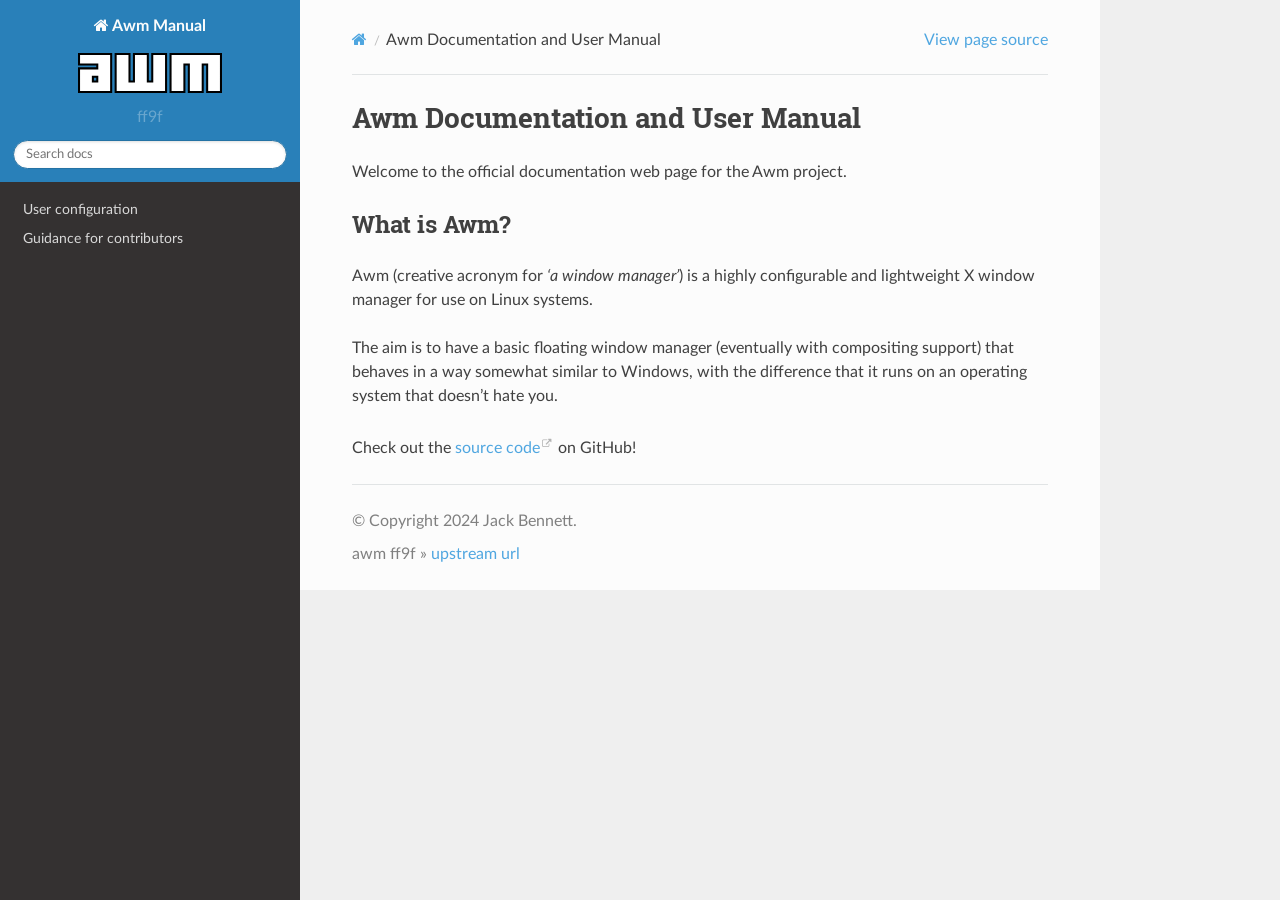
==== index.html @ d6546071 "Deploying to gh-pages from @ kosude/awm@ff9f8fd48416553d5ae9e4005c909705b8f714c6 🚀" ====
<!DOCTYPE html>
<html class="writer-html5" lang="en" data-content_root="./">
<head>
  <meta charset="utf-8" /><meta name="viewport" content="width=device-width, initial-scale=1" />

  <meta name="viewport" content="width=device-width, initial-scale=1.0" />
    <title>Awm Documentation and User Manual - Awm Manual</title>
      <link rel="stylesheet" type="text/css" href="_static/pygments.css?v=80d5e7a1" />
      <link rel="stylesheet" type="text/css" href="_static/css/theme.css?v=19f00094" />
      <link rel="stylesheet" type="text/css" href="_static/css/link-colour.css?v=dbe95e27" />
      <link rel="stylesheet" type="text/css" href="_static/css/sidebar.css?v=df759d53" />

  
  <!--[if lt IE 9]>
    <script src="_static/js/html5shiv.min.js"></script>
  <![endif]-->
  
        <script src="_static/jquery.js?v=5d32c60e"></script>
        <script src="_static/_sphinx_javascript_frameworks_compat.js?v=2cd50e6c"></script>
        <script src="_static/documentation_options.js?v=01e307ff"></script>
        <script src="_static/doctools.js?v=888ff710"></script>
        <script src="_static/sphinx_highlight.js?v=dc90522c"></script>
    <script src="_static/js/theme.js"></script>
    <link rel="index" title="Index" href="genindex.html" />
    <link rel="search" title="Search" href="search.html" />
    <link rel="next" title="User configuration" href="content/configuration.html" /> 
</head>

<body class="wy-body-for-nav"> 
  <div class="wy-grid-for-nav">
    <nav data-toggle="wy-nav-shift" class="wy-nav-side">
      <div class="wy-side-scroll">
        <div class="wy-side-nav-search" >

          
          
          <a href="#" class="icon icon-home">
            Awm Manual
              <img src="_static/logo.svg" class="logo" alt="Logo"/>
          </a>
              <div class="version">
                ff9f
              </div>
<div role="search">
  <form id="rtd-search-form" class="wy-form" action="search.html" method="get">
    <input type="text" name="q" placeholder="Search docs" aria-label="Search docs" />
    <input type="hidden" name="check_keywords" value="yes" />
    <input type="hidden" name="area" value="default" />
  </form>
</div>
        </div><div class="wy-menu wy-menu-vertical" data-spy="affix" role="navigation" aria-label="Navigation menu">
              <ul>
<li class="toctree-l1"><a class="reference internal" href="content/configuration.html">User configuration</a></li>
<li class="toctree-l1"><a class="reference internal" href="content/contributors.html">Guidance for contributors</a></li>
</ul>

        </div>
      </div>
    </nav>

    <section data-toggle="wy-nav-shift" class="wy-nav-content-wrap"><nav class="wy-nav-top" aria-label="Mobile navigation menu" >
          <i data-toggle="wy-nav-top" class="fa fa-bars"></i>
          <a href="#">Awm Manual</a>
      </nav>

      <div class="wy-nav-content">
        <div class="rst-content style-external-links">
          <div role="navigation" aria-label="Page navigation">
  <ul class="wy-breadcrumbs">
      <li><a href="#" class="icon icon-home" aria-label="Home"></a></li>
      <li class="breadcrumb-item active">Awm Documentation and User Manual</li>
      <li class="wy-breadcrumbs-aside">
            <a href="_sources/index.rst.txt" rel="nofollow"> View page source</a>
      </li>
  </ul>
  <hr/>
</div>
          <div role="main" class="document" itemscope="itemscope" itemtype="http://schema.org/Article">
           <div itemprop="articleBody">
             
  <section id="awm-documentation-and-user-manual">
<h1>Awm Documentation and User Manual<a class="headerlink" href="#awm-documentation-and-user-manual" title="Link to this heading"></a></h1>
<div class="toctree-wrapper compound">
</div>
<p>Welcome to the official documentation web page for the Awm project.</p>
<section id="what-is-awm">
<h2>What is Awm?<a class="headerlink" href="#what-is-awm" title="Link to this heading"></a></h2>
<p>Awm (creative acronym for <em>‘a window manager’</em>) is a highly configurable and lightweight X window manager for use on Linux systems.</p>
<p>The aim is to have a basic floating window manager (eventually with compositing support) that behaves in a way somewhat similar to Windows, with the
difference that it runs on an operating system that doesn’t hate you.</p>
<p>Check out the <a class="reference external" href="https://github.com/kosude/awm">source code</a> on GitHub!</p>
</section>
</section>


           </div>
          </div>
          <footer>

  <hr/>

  <div role="contentinfo">
    <p>&#169; Copyright 2024 Jack Bennett.</p>
  </div>

  
    awm ff9f » <a href="https://github.com/kosude/awm">upstream url</a>

</footer>
        </div>
      </div>
    </section>
  </div>
  <script>
      jQuery(function () {
          SphinxRtdTheme.Navigation.enable(true);
      });
  </script> 

</body>
</html>
---- _static/pygments.css ----
pre { line-height: 125%; }
td.linenos .normal { color: inherit; background-color: transparent; padding-left: 5px; padding-right: 5px; }
span.linenos { color: inherit; background-color: transparent; padding-left: 5px; padding-right: 5px; }
td.linenos .special { color: #000000; background-color: #ffffc0; padding-left: 5px; padding-right: 5px; }
span.linenos.special { color: #000000; background-color: #ffffc0; padding-left: 5px; padding-right: 5px; }
.highlight .hll { background-color: #ffffcc }
.highlight { background: #f8f8f8; }
.highlight .c { color: #3D7B7B; font-style: italic } /* Comment */
.highlight .err { border: 1px solid #FF0000 } /* Error */
.highlight .k { color: #008000; font-weight: bold } /* Keyword */
.highlight .o { color: #666666 } /* Operator */
.highlight .ch { color: #3D7B7B; font-style: italic } /* Comment.Hashbang */
.highlight .cm { color: #3D7B7B; font-style: italic } /* Comment.Multiline */
.highlight .cp { color: #9C6500 } /* Comment.Preproc */
.highlight .cpf { color: #3D7B7B; font-style: italic } /* Comment.PreprocFile */
.highlight .c1 { color: #3D7B7B; font-style: italic } /* Comment.Single */
.highlight .cs { color: #3D7B7B; font-style: italic } /* Comment.Special */
.highlight .gd { color: #A00000 } /* Generic.Deleted */
.highlight .ge { font-style: italic } /* Generic.Emph */
.highlight .ges { font-weight: bold; font-style: italic } /* Generic.EmphStrong */
.highlight .gr { color: #E40000 } /* Generic.Error */
.highlight .gh { color: #000080; font-weight: bold } /* Generic.Heading */
.highlight .gi { color: #008400 } /* Generic.Inserted */
.highlight .go { color: #717171 } /* Generic.Output */
.highlight .gp { color: #000080; font-weight: bold } /* Generic.Prompt */
.highlight .gs { font-weight: bold } /* Generic.Strong */
.highlight .gu { color: #800080; font-weight: bold } /* Generic.Subheading */
.highlight .gt { color: #0044DD } /* Generic.Traceback */
.highlight .kc { color: #008000; font-weight: bold } /* Keyword.Constant */
.highlight .kd { color: #008000; font-weight: bold } /* Keyword.Declaration */
.highlight .kn { color: #008000; font-weight: bold } /* Keyword.Namespace */
.highlight .kp { color: #008000 } /* Keyword.Pseudo */
.highlight .kr { color: #008000; font-weight: bold } /* Keyword.Reserved */
.highlight .kt { color: #B00040 } /* Keyword.Type */
.highlight .m { color: #666666 } /* Literal.Number */
.highlight .s { color: #BA2121 } /* Literal.String */
.highlight .na { color: #687822 } /* Name.Attribute */
.highlight .nb { color: #008000 } /* Name.Builtin */
.highlight .nc { color: #0000FF; font-weight: bold } /* Name.Class */
.highlight .no { color: #880000 } /* Name.Constant */
.highlight .nd { color: #AA22FF } /* Name.Decorator */
.highlight .ni { color: #717171; font-weight: bold } /* Name.Entity */
.highlight .ne { color: #CB3F38; font-weight: bold } /* Name.Exception */
.highlight .nf { color: #0000FF } /* Name.Function */
.highlight .nl { color: #767600 } /* Name.Label */
.highlight .nn { color: #0000FF; font-weight: bold } /* Name.Namespace */
.highlight .nt { color: #008000; font-weight: bold } /* Name.Tag */
.highlight .nv { color: #19177C } /* Name.Variable */
.highlight .ow { color: #AA22FF; font-weight: bold } /* Operator.Word */
.highlight .w { color: #bbbbbb } /* Text.Whitespace */
.highlight .mb { color: #666666 } /* Literal.Number.Bin */
.highlight .mf { color: #666666 } /* Literal.Number.Float */
.highlight .mh { color: #666666 } /* Literal.Number.Hex */
.highlight .mi { color: #666666 } /* Literal.Number.Integer */
.highlight .mo { color: #666666 } /* Literal.Number.Oct */
.highlight .sa { color: #BA2121 } /* Literal.String.Affix */
.highlight .sb { color: #BA2121 } /* Literal.String.Backtick */
.highlight .sc { color: #BA2121 } /* Literal.String.Char */
.highlight .dl { color: #BA2121 } /* Literal.String.Delimiter */
.highlight .sd { color: #BA2121; font-style: italic } /* Literal.String.Doc */
.highlight .s2 { color: #BA2121 } /* Literal.String.Double */
.highlight .se { color: #AA5D1F; font-weight: bold } /* Literal.String.Escape */
.highlight .sh { color: #BA2121 } /* Literal.String.Heredoc */
.highlight .si { color: #A45A77; font-weight: bold } /* Literal.String.Interpol */
.highlight .sx { color: #008000 } /* Literal.String.Other */
.highlight .sr { color: #A45A77 } /* Literal.String.Regex */
.highlight .s1 { color: #BA2121 } /* Literal.String.Single */
.highlight .ss { color: #19177C } /* Literal.String.Symbol */
.highlight .bp { color: #008000 } /* Name.Builtin.Pseudo */
.highlight .fm { color: #0000FF } /* Name.Function.Magic */
.highlight .vc { color: #19177C } /* Name.Variable.Class */
.highlight .vg { color: #19177C } /* Name.Variable.Global */
.highlight .vi { color: #19177C } /* Name.Variable.Instance */
.highlight .vm { color: #19177C } /* Name.Variable.Magic */
.highlight .il { color: #666666 } /* Literal.Number.Integer.Long */
---- _static/css/theme.css ----
html{box-sizing:border-box}*,:after,:before{box-sizing:inherit}article,aside,details,figcaption,figure,footer,header,hgroup,nav,section{display:block}audio,canvas,video{display:inline-block;*display:inline;*zoom:1}[hidden],audio:not([controls]){display:none}*{-webkit-box-sizing:border-box;-moz-box-sizing:border-box;box-sizing:border-box}html{font-size:100%;-webkit-text-size-adjust:100%;-ms-text-size-adjust:100%}body{margin:0}a:active,a:hover{outline:0}abbr[title]{border-bottom:1px dotted}b,strong{font-weight:700}blockquote{margin:0}dfn{font-style:italic}ins{background:#ff9;text-decoration:none}ins,mark{color:#000}mark{background:#ff0;font-style:italic;font-weight:700}.rst-content code,.rst-content tt,code,kbd,pre,samp{font-family:monospace,serif;_font-family:courier new,monospace;font-size:1em}pre{white-space:pre}q{quotes:none}q:after,q:before{content:"";content:none}small{font-size:85%}sub,sup{font-size:75%;line-height:0;position:relative;vertical-align:baseline}sup{top:-.5em}sub{bottom:-.25em}dl,ol,ul{margin:0;padding:0;list-style:none;list-style-image:none}li{list-style:none}dd{margin:0}img{border:0;-ms-interpolation-mode:bicubic;vertical-align:middle;max-width:100%}svg:not(:root){overflow:hidden}figure,form{margin:0}label{cursor:pointer}button,input,select,textarea{font-size:100%;margin:0;vertical-align:baseline;*vertical-align:middle}button,input{line-height:normal}button,input[type=button],input[type=reset],input[type=submit]{cursor:pointer;-webkit-appearance:button;*overflow:visible}button[disabled],input[disabled]{cursor:default}input[type=search]{-webkit-appearance:textfield;-moz-box-sizing:content-box;-webkit-box-sizing:content-box;box-sizing:content-box}textarea{resize:vertical}table{border-collapse:collapse;border-spacing:0}td{vertical-align:top}.chromeframe{margin:.2em 0;background:#ccc;color:#000;padding:.2em 0}.ir{display:block;border:0;text-indent:-999em;overflow:hidden;background-color:transparent;background-repeat:no-repeat;text-align:left;direction:ltr;*line-height:0}.ir br{display:none}.hidden{display:none!important;visibility:hidden}.visuallyhidden{border:0;clip:rect(0 0 0 0);height:1px;margin:-1px;overflow:hidden;padding:0;position:absolute;width:1px}.visuallyhidden.focusable:active,.visuallyhidden.focusable:focus{clip:auto;height:auto;margin:0;overflow:visible;position:static;width:auto}.invisible{visibility:hidden}.relative{position:relative}big,small{font-size:100%}@media print{body,html,section{background:none!important}*{box-shadow:none!important;text-shadow:none!important;filter:none!important;-ms-filter:none!important}a,a:visited{text-decoration:underline}.ir a:after,a[href^="#"]:after,a[href^="javascript:"]:after{content:""}blockquote,pre{page-break-inside:avoid}thead{display:table-header-group}img,tr{page-break-inside:avoid}img{max-width:100%!important}@page{margin:.5cm}.rst-content .toctree-wrapper>p.caption,h2,h3,p{orphans:3;widows:3}.rst-content .toctree-wrapper>p.caption,h2,h3{page-break-after:avoid}}.btn,.fa:before,.icon:before,.rst-content .admonition,.rst-content .admonition-title:before,.rst-content .admonition-todo,.rst-content .attention,.rst-content .caution,.rst-content .code-block-caption .headerlink:before,.rst-content .danger,.rst-content .eqno .headerlink:before,.rst-content .error,.rst-content .hint,.rst-content .important,.rst-content .note,.rst-content .seealso,.rst-content .tip,.rst-content .warning,.rst-content code.download span:first-child:before,.rst-content dl dt .headerlink:before,.rst-content h1 .headerlink:before,.rst-content h2 .headerlink:before,.rst-content h3 .headerlink:before,.rst-content h4 .headerlink:before,.rst-content h5 .headerlink:before,.rst-content h6 .headerlink:before,.rst-content p.caption .headerlink:before,.rst-content p .headerlink:before,.rst-content table>caption .headerlink:before,.rst-content tt.download span:first-child:before,.wy-alert,.wy-dropdown .caret:before,.wy-inline-validate.wy-inline-validate-danger .wy-input-context:before,.wy-inline-validate.wy-inline-validate-info .wy-input-context:before,.wy-inline-validate.wy-inline-validate-success .wy-input-context:before,.wy-inline-validate.wy-inline-validate-warning .wy-input-context:before,.wy-menu-vertical li.current>a button.toctree-expand:before,.wy-menu-vertical li.on a button.toctree-expand:before,.wy-menu-vertical li button.toctree-expand:before,input[type=color],input[type=date],input[type=datetime-local],input[type=datetime],input[type=email],input[type=month],input[type=number],input[type=password],input[type=search],input[type=tel],input[type=text],input[type=time],input[type=url],input[type=week],select,textarea{-webkit-font-smoothing:antialiased}.clearfix{*zoom:1}.clearfix:after,.clearfix:before{display:table;content:""}.clearfix:after{clear:both}/*!
 *  Font Awesome 4.7.0 by @davegandy - http://fontawesome.io - @fontawesome
 *  License - http://fontawesome.io/license (Font: SIL OFL 1.1, CSS: MIT License)
 */@font-face{font-family:FontAwesome;src:url(fonts/fontawesome-webfont.eot?674f50d287a8c48dc19ba404d20fe713);src:url(fonts/fontawesome-webfont.eot?674f50d287a8c48dc19ba404d20fe713?#iefix&v=4.7.0) format("embedded-opentype"),url(fonts/fontawesome-webfont.woff2?af7ae505a9eed503f8b8e6982036873e) format("woff2"),url(fonts/fontawesome-webfont.woff?fee66e712a8a08eef5805a46892932ad) format("woff"),url(fonts/fontawesome-webfont.ttf?b06871f281fee6b241d60582ae9369b9) format("truetype"),url(fonts/fontawesome-webfont.svg?912ec66d7572ff821749319396470bde#fontawesomeregular) format("svg");font-weight:400;font-style:normal}.fa,.icon,.rst-content .admonition-title,.rst-content .code-block-caption .headerlink,.rst-content .eqno .headerlink,.rst-content code.download span:first-child,.rst-content dl dt .headerlink,.rst-content h1 .headerlink,.rst-content h2 .headerlink,.rst-content h3 .headerlink,.rst-content h4 .headerlink,.rst-content h5 .headerlink,.rst-content h6 .headerlink,.rst-content p.caption .headerlink,.rst-content p .headerlink,.rst-content table>caption .headerlink,.rst-content tt.download span:first-child,.wy-menu-vertical li.current>a button.toctree-expand,.wy-menu-vertical li.on a button.toctree-expand,.wy-menu-vertical li button.toctree-expand{display:inline-block;font:normal normal normal 14px/1 FontAwesome;font-size:inherit;text-rendering:auto;-webkit-font-smoothing:antialiased;-moz-osx-font-smoothing:grayscale}.fa-lg{font-size:1.33333em;line-height:.75em;vertical-align:-15%}.fa-2x{font-size:2em}.fa-3x{font-size:3em}.fa-4x{font-size:4em}.fa-5x{font-size:5em}.fa-fw{width:1.28571em;text-align:center}.fa-ul{padding-left:0;margin-left:2.14286em;list-style-type:none}.fa-ul>li{position:relative}.fa-li{position:absolute;left:-2.14286em;width:2.14286em;top:.14286em;text-align:center}.fa-li.fa-lg{left:-1.85714em}.fa-border{padding:.2em .25em .15em;border:.08em solid #eee;border-radius:.1em}.fa-pull-left{float:left}.fa-pull-right{float:right}.fa-pull-left.icon,.fa.fa-pull-left,.rst-content .code-block-caption .fa-pull-left.headerlink,.rst-content .eqno .fa-pull-left.headerlink,.rst-content .fa-pull-left.admonition-title,.rst-content code.download span.fa-pull-left:first-child,.rst-content dl dt .fa-pull-left.headerlink,.rst-content h1 .fa-pull-left.headerlink,.rst-content h2 .fa-pull-left.headerlink,.rst-content h3 .fa-pull-left.headerlink,.rst-content h4 .fa-pull-left.headerlink,.rst-content h5 .fa-pull-left.headerlink,.rst-content h6 .fa-pull-left.headerlink,.rst-content p .fa-pull-left.headerlink,.rst-content table>caption .fa-pull-left.headerlink,.rst-content tt.download span.fa-pull-left:first-child,.wy-menu-vertical li.current>a button.fa-pull-left.toctree-expand,.wy-menu-vertical li.on a button.fa-pull-left.toctree-expand,.wy-menu-vertical li button.fa-pull-left.toctree-expand{margin-right:.3em}.fa-pull-right.icon,.fa.fa-pull-right,.rst-content .code-block-caption .fa-pull-right.headerlink,.rst-content .eqno .fa-pull-right.headerlink,.rst-content .fa-pull-right.admonition-title,.rst-content code.download span.fa-pull-right:first-child,.rst-content dl dt .fa-pull-right.headerlink,.rst-content h1 .fa-pull-right.headerlink,.rst-content h2 .fa-pull-right.headerlink,.rst-content h3 .fa-pull-right.headerlink,.rst-content h4 .fa-pull-right.headerlink,.rst-content h5 .fa-pull-right.headerlink,.rst-content h6 .fa-pull-right.headerlink,.rst-content p .fa-pull-right.headerlink,.rst-content table>caption .fa-pull-right.headerlink,.rst-content tt.download span.fa-pull-right:first-child,.wy-menu-vertical li.current>a button.fa-pull-right.toctree-expand,.wy-menu-vertical li.on a button.fa-pull-right.toctree-expand,.wy-menu-vertical li button.fa-pull-right.toctree-expand{margin-left:.3em}.pull-right{float:right}.pull-left{float:left}.fa.pull-left,.pull-left.icon,.rst-content .code-block-caption .pull-left.headerlink,.rst-content .eqno .pull-left.headerlink,.rst-content .pull-left.admonition-title,.rst-content code.download span.pull-left:first-child,.rst-content dl dt .pull-left.headerlink,.rst-content h1 .pull-left.headerlink,.rst-content h2 .pull-left.headerlink,.rst-content h3 .pull-left.headerlink,.rst-content h4 .pull-left.headerlink,.rst-content h5 .pull-left.headerlink,.rst-content h6 .pull-left.headerlink,.rst-content p .pull-left.headerlink,.rst-content table>caption .pull-left.headerlink,.rst-content tt.download span.pull-left:first-child,.wy-menu-vertical li.current>a button.pull-left.toctree-expand,.wy-menu-vertical li.on a button.pull-left.toctree-expand,.wy-menu-vertical li button.pull-left.toctree-expand{margin-right:.3em}.fa.pull-right,.pull-right.icon,.rst-content .code-block-caption .pull-right.headerlink,.rst-content .eqno .pull-right.headerlink,.rst-content .pull-right.admonition-title,.rst-content code.download span.pull-right:first-child,.rst-content dl dt .pull-right.headerlink,.rst-content h1 .pull-right.headerlink,.rst-content h2 .pull-right.headerlink,.rst-content h3 .pull-right.headerlink,.rst-content h4 .pull-right.headerlink,.rst-content h5 .pull-right.headerlink,.rst-content h6 .pull-right.headerlink,.rst-content p .pull-right.headerlink,.rst-content table>caption .pull-right.headerlink,.rst-content tt.download span.pull-right:first-child,.wy-menu-vertical li.current>a button.pull-right.toctree-expand,.wy-menu-vertical li.on a button.pull-right.toctree-expand,.wy-menu-vertical li button.pull-right.toctree-expand{margin-left:.3em}.fa-spin{-webkit-animation:fa-spin 2s linear infinite;animation:fa-spin 2s linear infinite}.fa-pulse{-webkit-animation:fa-spin 1s steps(8) infinite;animation:fa-spin 1s steps(8) infinite}@-webkit-keyframes fa-spin{0%{-webkit-transform:rotate(0deg);transform:rotate(0deg)}to{-webkit-transform:rotate(359deg);transform:rotate(359deg)}}@keyframes fa-spin{0%{-webkit-transform:rotate(0deg);transform:rotate(0deg)}to{-webkit-transform:rotate(359deg);transform:rotate(359deg)}}.fa-rotate-90{-ms-filter:"progid:DXImageTransform.Microsoft.BasicImage(rotation=1)";-webkit-transform:rotate(90deg);-ms-transform:rotate(90deg);transform:rotate(90deg)}.fa-rotate-180{-ms-filter:"progid:DXImageTransform.Microsoft.BasicImage(rotation=2)";-webkit-transform:rotate(180deg);-ms-transform:rotate(180deg);transform:rotate(180deg)}.fa-rotate-270{-ms-filter:"progid:DXImageTransform.Microsoft.BasicImage(rotation=3)";-webkit-transform:rotate(270deg);-ms-transform:rotate(270deg);transform:rotate(270deg)}.fa-flip-horizontal{-ms-filter:"progid:DXImageTransform.Microsoft.BasicImage(rotation=0, mirror=1)";-webkit-transform:scaleX(-1);-ms-transform:scaleX(-1);transform:scaleX(-1)}.fa-flip-vertical{-ms-filter:"progid:DXImageTransform.Microsoft.BasicImage(rotation=2, mirror=1)";-webkit-transform:scaleY(-1);-ms-transform:scaleY(-1);transform:scaleY(-1)}:root .fa-flip-horizontal,:root .fa-flip-vertical,:root .fa-rotate-90,:root .fa-rotate-180,:root .fa-rotate-270{filter:none}.fa-stack{position:relative;display:inline-block;width:2em;height:2em;line-height:2em;vertical-align:middle}.fa-stack-1x,.fa-stack-2x{position:absolute;left:0;width:100%;text-align:center}.fa-stack-1x{line-height:inherit}.fa-stack-2x{font-size:2em}.fa-inverse{color:#fff}.fa-glass:before{content:""}.fa-music:before{content:""}.fa-search:before,.icon-search:before{content:""}.fa-envelope-o:before{content:""}.fa-heart:before{content:""}.fa-star:before{content:""}.fa-star-o:before{content:""}.fa-user:before{content:""}.fa-film:before{content:""}.fa-th-large:before{content:""}.fa-th:before{content:""}.fa-th-list:before{content:""}.fa-check:before{content:""}.fa-close:before,.fa-remove:before,.fa-times:before{content:""}.fa-search-plus:before{content:""}.fa-search-minus:before{content:""}.fa-power-off:before{content:""}.fa-signal:before{content:""}.fa-cog:before,.fa-gear:before{content:""}.fa-trash-o:before{content:""}.fa-home:before,.icon-home:before{content:""}.fa-file-o:before{content:""}.fa-clock-o:before{content:""}.fa-road:before{content:""}.fa-download:before,.rst-content code.download span:first-child:before,.rst-content tt.download span:first-child:before{content:""}.fa-arrow-circle-o-down:before{content:""}.fa-arrow-circle-o-up:before{content:""}.fa-inbox:before{content:""}.fa-play-circle-o:before{content:""}.fa-repeat:before,.fa-rotate-right:before{content:""}.fa-refresh:before{content:""}.fa-list-alt:before{content:""}.fa-lock:before{content:""}.fa-flag:before{content:""}.fa-headphones:before{content:""}.fa-volume-off:before{content:""}.fa-volume-down:before{content:""}.fa-volume-up:before{content:""}.fa-qrcode:before{content:""}.fa-barcode:before{content:""}.fa-tag:before{content:""}.fa-tags:before{content:""}.fa-book:before,.icon-book:before{content:""}.fa-bookmark:before{content:""}.fa-print:before{content:""}.fa-camera:before{content:""}.fa-font:before{content:""}.fa-bold:before{content:""}.fa-italic:before{content:""}.fa-text-height:before{content:""}.fa-text-width:before{content:""}.fa-align-left:before{content:""}.fa-align-center:before{content:""}.fa-align-right:before{content:""}.fa-align-justify:before{content:""}.fa-list:before{content:""}.fa-dedent:before,.fa-outdent:before{content:""}.fa-indent:before{content:""}.fa-video-camera:before{content:""}.fa-image:before,.fa-photo:before,.fa-picture-o:before{content:""}.fa-pencil:before{content:""}.fa-map-marker:before{content:""}.fa-adjust:before{content:""}.fa-tint:before{content:""}.fa-edit:before,.fa-pencil-square-o:before{content:""}.fa-share-square-o:before{content:""}.fa-check-square-o:before{content:""}.fa-arrows:before{content:""}.fa-step-backward:before{content:""}.fa-fast-backward:before{content:""}.fa-backward:before{content:""}.fa-play:before{content:""}.fa-pause:before{content:""}.fa-stop:before{content:""}.fa-forward:before{content:""}.fa-fast-forward:before{content:""}.fa-step-forward:before{content:""}.fa-eject:before{content:""}.fa-chevron-left:before{content:""}.fa-chevron-right:before{content:""}.fa-plus-circle:before{content:""}.fa-minus-circle:before{content:""}.fa-times-circle:before,.wy-inline-validate.wy-inline-validate-danger .wy-input-context:before{content:""}.fa-check-circle:before,.wy-inline-validate.wy-inline-validate-success .wy-input-context:before{content:""}.fa-question-circle:before{content:""}.fa-info-circle:before{content:""}.fa-crosshairs:before{content:""}.fa-times-circle-o:before{content:""}.fa-check-circle-o:before{content:""}.fa-ban:before{content:""}.fa-arrow-left:before{content:""}.fa-arrow-right:before{content:""}.fa-arrow-up:before{content:""}.fa-arrow-down:before{content:""}.fa-mail-forward:before,.fa-share:before{content:""}.fa-expand:before{content:""}.fa-compress:before{content:""}.fa-plus:before{content:""}.fa-minus:before{content:""}.fa-asterisk:before{content:""}.fa-exclamation-circle:before,.rst-content .admonition-title:before,.wy-inline-validate.wy-inline-validate-info .wy-input-context:before,.wy-inline-validate.wy-inline-validate-warning .wy-input-context:before{content:""}.fa-gift:before{content:""}.fa-leaf:before{content:""}.fa-fire:before,.icon-fire:before{content:""}.fa-eye:before{content:""}.fa-eye-slash:before{content:""}.fa-exclamation-triangle:before,.fa-warning:before{content:""}.fa-plane:before{content:""}.fa-calendar:before{content:""}.fa-random:before{content:""}.fa-comment:before{content:""}.fa-magnet:before{content:""}.fa-chevron-up:before{content:""}.fa-chevron-down:before{content:""}.fa-retweet:before{content:""}.fa-shopping-cart:before{content:""}.fa-folder:before{content:""}.fa-folder-open:before{content:""}.fa-arrows-v:before{content:""}.fa-arrows-h:before{content:""}.fa-bar-chart-o:before,.fa-bar-chart:before{content:""}.fa-twitter-square:before{content:""}.fa-facebook-square:before{content:""}.fa-camera-retro:before{content:""}.fa-key:before{content:""}.fa-cogs:before,.fa-gears:before{content:""}.fa-comments:before{content:""}.fa-thumbs-o-up:before{content:""}.fa-thumbs-o-down:before{content:""}.fa-star-half:before{content:""}.fa-heart-o:before{content:""}.fa-sign-out:before{content:""}.fa-linkedin-square:before{content:""}.fa-thumb-tack:before{content:""}.fa-external-link:before{content:""}.fa-sign-in:before{content:""}.fa-trophy:before{content:""}.fa-github-square:before{content:""}.fa-upload:before{content:""}.fa-lemon-o:before{content:""}.fa-phone:before{content:""}.fa-square-o:before{content:""}.fa-bookmark-o:before{content:""}.fa-phone-square:before{content:""}.fa-twitter:before{content:""}.fa-facebook-f:before,.fa-facebook:before{content:""}.fa-github:before,.icon-github:before{content:""}.fa-unlock:before{content:""}.fa-credit-card:before{content:""}.fa-feed:before,.fa-rss:before{content:""}.fa-hdd-o:before{content:""}.fa-bullhorn:before{content:""}.fa-bell:before{content:""}.fa-certificate:before{content:""}.fa-hand-o-right:before{content:""}.fa-hand-o-left:before{content:""}.fa-hand-o-up:before{content:""}.fa-hand-o-down:before{content:""}.fa-arrow-circle-left:before,.icon-circle-arrow-left:before{content:""}.fa-arrow-circle-right:before,.icon-circle-arrow-right:before{content:""}.fa-arrow-circle-up:before{content:""}.fa-arrow-circle-down:before{content:""}.fa-globe:before{content:""}.fa-wrench:before{content:""}.fa-tasks:before{content:""}.fa-filter:before{content:""}.fa-briefcase:before{content:""}.fa-arrows-alt:before{content:""}.fa-group:before,.fa-users:before{content:""}.fa-chain:before,.fa-link:before,.icon-link:before{content:""}.fa-cloud:before{content:""}.fa-flask:before{content:""}.fa-cut:before,.fa-scissors:before{content:""}.fa-copy:before,.fa-files-o:before{content:""}.fa-paperclip:before{content:""}.fa-floppy-o:before,.fa-save:before{content:""}.fa-square:before{content:""}.fa-bars:before,.fa-navicon:before,.fa-reorder:before{content:""}.fa-list-ul:before{content:""}.fa-list-ol:before{content:""}.fa-strikethrough:before{content:""}.fa-underline:before{content:""}.fa-table:before{content:""}.fa-magic:before{content:""}.fa-truck:before{content:""}.fa-pinterest:before{content:""}.fa-pinterest-square:before{content:""}.fa-google-plus-square:before{content:""}.fa-google-plus:before{content:""}.fa-money:before{content:""}.fa-caret-down:before,.icon-caret-down:before,.wy-dropdown .caret:before{content:""}.fa-caret-up:before{content:""}.fa-caret-left:before{content:""}.fa-caret-right:before{content:""}.fa-columns:before{content:""}.fa-sort:before,.fa-unsorted:before{content:""}.fa-sort-desc:before,.fa-sort-down:before{content:""}.fa-sort-asc:before,.fa-sort-up:before{content:""}.fa-envelope:before{content:""}.fa-linkedin:before{content:""}.fa-rotate-left:before,.fa-undo:before{content:""}.fa-gavel:before,.fa-legal:before{content:""}.fa-dashboard:before,.fa-tachometer:before{content:""}.fa-comment-o:before{content:""}.fa-comments-o:before{content:""}.fa-bolt:before,.fa-flash:before{content:""}.fa-sitemap:before{content:""}.fa-umbrella:before{content:""}.fa-clipboard:before,.fa-paste:before{content:""}.fa-lightbulb-o:before{content:""}.fa-exchange:before{content:""}.fa-cloud-download:before{content:""}.fa-cloud-upload:before{content:""}.fa-user-md:before{content:""}.fa-stethoscope:before{content:""}.fa-suitcase:before{content:""}.fa-bell-o:before{content:""}.fa-coffee:before{content:""}.fa-cutlery:before{content:""}.fa-file-text-o:before{content:""}.fa-building-o:before{content:""}.fa-hospital-o:before{content:""}.fa-ambulance:before{content:""}.fa-medkit:before{content:""}.fa-fighter-jet:before{content:""}.fa-beer:before{content:""}.fa-h-square:before{content:""}.fa-plus-square:before{content:""}.fa-angle-double-left:before{content:""}.fa-angle-double-right:before{content:""}.fa-angle-double-up:before{content:""}.fa-angle-double-down:before{content:""}.fa-angle-left:before{content:""}.fa-angle-right:before{content:""}.fa-angle-up:before{content:""}.fa-angle-down:before{content:""}.fa-desktop:before{content:""}.fa-laptop:before{content:""}.fa-tablet:before{content:""}.fa-mobile-phone:before,.fa-mobile:before{content:""}.fa-circle-o:before{content:""}.fa-quote-left:before{content:""}.fa-quote-right:before{content:""}.fa-spinner:before{content:""}.fa-circle:before{content:""}.fa-mail-reply:before,.fa-reply:before{content:""}.fa-github-alt:before{content:""}.fa-folder-o:before{content:""}.fa-folder-open-o:before{content:""}.fa-smile-o:before{content:""}.fa-frown-o:before{content:""}.fa-meh-o:before{content:""}.fa-gamepad:before{content:""}.fa-keyboard-o:before{content:""}.fa-flag-o:before{content:""}.fa-flag-checkered:before{content:""}.fa-terminal:before{content:""}.fa-code:before{content:""}.fa-mail-reply-all:before,.fa-reply-all:before{content:""}.fa-star-half-empty:before,.fa-star-half-full:before,.fa-star-half-o:before{content:""}.fa-location-arrow:before{content:""}.fa-crop:before{content:""}.fa-code-fork:before{content:""}.fa-chain-broken:before,.fa-unlink:before{content:""}.fa-question:before{content:""}.fa-info:before{content:""}.fa-exclamation:before{content:""}.fa-superscript:before{content:""}.fa-subscript:before{content:""}.fa-eraser:before{content:""}.fa-puzzle-piece:before{content:""}.fa-microphone:before{content:""}.fa-microphone-slash:before{content:""}.fa-shield:before{content:""}.fa-calendar-o:before{content:""}.fa-fire-extinguisher:before{content:""}.fa-rocket:before{content:""}.fa-maxcdn:before{content:""}.fa-chevron-circle-left:before{content:""}.fa-chevron-circle-right:before{content:""}.fa-chevron-circle-up:before{content:""}.fa-chevron-circle-down:before{content:""}.fa-html5:before{content:""}.fa-css3:before{content:""}.fa-anchor:before{content:""}.fa-unlock-alt:before{content:""}.fa-bullseye:before{content:""}.fa-ellipsis-h:before{content:""}.fa-ellipsis-v:before{content:""}.fa-rss-square:before{content:""}.fa-play-circle:before{content:""}.fa-ticket:before{content:""}.fa-minus-square:before{content:""}.fa-minus-square-o:before,.wy-menu-vertical li.current>a button.toctree-expand:before,.wy-menu-vertical li.on a button.toctree-expand:before{content:""}.fa-level-up:before{content:""}.fa-level-down:before{content:""}.fa-check-square:before{content:""}.fa-pencil-square:before{content:""}.fa-external-link-square:before{content:""}.fa-share-square:before{content:""}.fa-compass:before{content:""}.fa-caret-square-o-down:before,.fa-toggle-down:before{content:""}.fa-caret-square-o-up:before,.fa-toggle-up:before{content:""}.fa-caret-square-o-right:before,.fa-toggle-right:before{content:""}.fa-eur:before,.fa-euro:before{content:""}.fa-gbp:before{content:""}.fa-dollar:before,.fa-usd:before{content:""}.fa-inr:before,.fa-rupee:before{content:""}.fa-cny:before,.fa-jpy:before,.fa-rmb:before,.fa-yen:before{content:""}.fa-rouble:before,.fa-rub:before,.fa-ruble:before{content:""}.fa-krw:before,.fa-won:before{content:""}.fa-bitcoin:before,.fa-btc:before{content:""}.fa-file:before{content:""}.fa-file-text:before{content:""}.fa-sort-alpha-asc:before{content:""}.fa-sort-alpha-desc:before{content:""}.fa-sort-amount-asc:before{content:""}.fa-sort-amount-desc:before{content:""}.fa-sort-numeric-asc:before{content:""}.fa-sort-numeric-desc:before{content:""}.fa-thumbs-up:before{content:""}.fa-thumbs-down:before{content:""}.fa-youtube-square:before{content:""}.fa-youtube:before{content:""}.fa-xing:before{content:""}.fa-xing-square:before{content:""}.fa-youtube-play:before{content:""}.fa-dropbox:before{content:""}.fa-stack-overflow:before{content:""}.fa-instagram:before{content:""}.fa-flickr:before{content:""}.fa-adn:before{content:""}.fa-bitbucket:before,.icon-bitbucket:before{content:""}.fa-bitbucket-square:before{content:""}.fa-tumblr:before{content:""}.fa-tumblr-square:before{content:""}.fa-long-arrow-down:before{content:""}.fa-long-arrow-up:before{content:""}.fa-long-arrow-left:before{content:""}.fa-long-arrow-right:before{content:""}.fa-apple:before{content:""}.fa-windows:before{content:""}.fa-android:before{content:""}.fa-linux:before{content:""}.fa-dribbble:before{content:""}.fa-skype:before{content:""}.fa-foursquare:before{content:""}.fa-trello:before{content:""}.fa-female:before{content:""}.fa-male:before{content:""}.fa-gittip:before,.fa-gratipay:before{content:""}.fa-sun-o:before{content:""}.fa-moon-o:before{content:""}.fa-archive:before{content:""}.fa-bug:before{content:""}.fa-vk:before{content:""}.fa-weibo:before{content:""}.fa-renren:before{content:""}.fa-pagelines:before{content:""}.fa-stack-exchange:before{content:""}.fa-arrow-circle-o-right:before{content:""}.fa-arrow-circle-o-left:before{content:""}.fa-caret-square-o-left:before,.fa-toggle-left:before{content:""}.fa-dot-circle-o:before{content:""}.fa-wheelchair:before{content:""}.fa-vimeo-square:before{content:""}.fa-try:before,.fa-turkish-lira:before{content:""}.fa-plus-square-o:before,.wy-menu-vertical li button.toctree-expand:before{content:""}.fa-space-shuttle:before{content:""}.fa-slack:before{content:""}.fa-envelope-square:before{content:""}.fa-wordpress:before{content:""}.fa-openid:before{content:""}.fa-bank:before,.fa-institution:before,.fa-university:before{content:""}.fa-graduation-cap:before,.fa-mortar-board:before{content:""}.fa-yahoo:before{content:""}.fa-google:before{content:""}.fa-reddit:before{content:""}.fa-reddit-square:before{content:""}.fa-stumbleupon-circle:before{content:""}.fa-stumbleupon:before{content:""}.fa-delicious:before{content:""}.fa-digg:before{content:""}.fa-pied-piper-pp:before{content:""}.fa-pied-piper-alt:before{content:""}.fa-drupal:before{content:""}.fa-joomla:before{content:""}.fa-language:before{content:""}.fa-fax:before{content:""}.fa-building:before{content:""}.fa-child:before{content:""}.fa-paw:before{content:""}.fa-spoon:before{content:""}.fa-cube:before{content:""}.fa-cubes:before{content:""}.fa-behance:before{content:""}.fa-behance-square:before{content:""}.fa-steam:before{content:""}.fa-steam-square:before{content:""}.fa-recycle:before{content:""}.fa-automobile:before,.fa-car:before{content:""}.fa-cab:before,.fa-taxi:before{content:""}.fa-tree:before{content:""}.fa-spotify:before{content:""}.fa-deviantart:before{content:""}.fa-soundcloud:before{content:""}.fa-database:before{content:""}.fa-file-pdf-o:before{content:""}.fa-file-word-o:before{content:""}.fa-file-excel-o:before{content:""}.fa-file-powerpoint-o:before{content:""}.fa-file-image-o:before,.fa-file-photo-o:before,.fa-file-picture-o:before{content:""}.fa-file-archive-o:before,.fa-file-zip-o:before{content:""}.fa-file-audio-o:before,.fa-file-sound-o:before{content:""}.fa-file-movie-o:before,.fa-file-video-o:before{content:""}.fa-file-code-o:before{content:""}.fa-vine:before{content:""}.fa-codepen:before{content:""}.fa-jsfiddle:before{content:""}.fa-life-bouy:before,.fa-life-buoy:before,.fa-life-ring:before,.fa-life-saver:before,.fa-support:before{content:""}.fa-circle-o-notch:before{content:""}.fa-ra:before,.fa-rebel:before,.fa-resistance:before{content:""}.fa-empire:before,.fa-ge:before{content:""}.fa-git-square:before{content:""}.fa-git:before{content:""}.fa-hacker-news:before,.fa-y-combinator-square:before,.fa-yc-square:before{content:""}.fa-tencent-weibo:before{content:""}.fa-qq:before{content:""}.fa-wechat:before,.fa-weixin:before{content:""}.fa-paper-plane:before,.fa-send:before{content:""}.fa-paper-plane-o:before,.fa-send-o:before{content:""}.fa-history:before{content:""}.fa-circle-thin:before{content:""}.fa-header:before{content:""}.fa-paragraph:before{content:""}.fa-sliders:before{content:""}.fa-share-alt:before{content:""}.fa-share-alt-square:before{content:""}.fa-bomb:before{content:""}.fa-futbol-o:before,.fa-soccer-ball-o:before{content:""}.fa-tty:before{content:""}.fa-binoculars:before{content:""}.fa-plug:before{content:""}.fa-slideshare:before{content:""}.fa-twitch:before{content:""}.fa-yelp:before{content:""}.fa-newspaper-o:before{content:""}.fa-wifi:before{content:""}.fa-calculator:before{content:""}.fa-paypal:before{content:""}.fa-google-wallet:before{content:""}.fa-cc-visa:before{content:""}.fa-cc-mastercard:before{content:""}.fa-cc-discover:before{content:""}.fa-cc-amex:before{content:""}.fa-cc-paypal:before{content:""}.fa-cc-stripe:before{content:""}.fa-bell-slash:before{content:""}.fa-bell-slash-o:before{content:""}.fa-trash:before{content:""}.fa-copyright:before{content:""}.fa-at:before{content:""}.fa-eyedropper:before{content:""}.fa-paint-brush:before{content:""}.fa-birthday-cake:before{content:""}.fa-area-chart:before{content:""}.fa-pie-chart:before{content:""}.fa-line-chart:before{content:""}.fa-lastfm:before{content:""}.fa-lastfm-square:before{content:""}.fa-toggle-off:before{content:""}.fa-toggle-on:before{content:""}.fa-bicycle:before{content:""}.fa-bus:before{content:""}.fa-ioxhost:before{content:""}.fa-angellist:before{content:""}.fa-cc:before{content:""}.fa-ils:before,.fa-shekel:before,.fa-sheqel:before{content:""}.fa-meanpath:before{content:""}.fa-buysellads:before{content:""}.fa-connectdevelop:before{content:""}.fa-dashcube:before{content:""}.fa-forumbee:before{content:""}.fa-leanpub:before{content:""}.fa-sellsy:before{content:""}.fa-shirtsinbulk:before{content:""}.fa-simplybuilt:before{content:""}.fa-skyatlas:before{content:""}.fa-cart-plus:before{content:""}.fa-cart-arrow-down:before{content:""}.fa-diamond:before{content:""}.fa-ship:before{content:""}.fa-user-secret:before{content:""}.fa-motorcycle:before{content:""}.fa-street-view:before{content:""}.fa-heartbeat:before{content:""}.fa-venus:before{content:""}.fa-mars:before{content:""}.fa-mercury:before{content:""}.fa-intersex:before,.fa-transgender:before{content:""}.fa-transgender-alt:before{content:""}.fa-venus-double:before{content:""}.fa-mars-double:before{content:""}.fa-venus-mars:before{content:""}.fa-mars-stroke:before{content:""}.fa-mars-stroke-v:before{content:""}.fa-mars-stroke-h:before{content:""}.fa-neuter:before{content:""}.fa-genderless:before{content:""}.fa-facebook-official:before{content:""}.fa-pinterest-p:before{content:""}.fa-whatsapp:before{content:""}.fa-server:before{content:""}.fa-user-plus:before{content:""}.fa-user-times:before{content:""}.fa-bed:before,.fa-hotel:before{content:""}.fa-viacoin:before{content:""}.fa-train:before{content:""}.fa-subway:before{content:""}.fa-medium:before{content:""}.fa-y-combinator:before,.fa-yc:before{content:""}.fa-optin-monster:before{content:""}.fa-opencart:before{content:""}.fa-expeditedssl:before{content:""}.fa-battery-4:before,.fa-battery-full:before,.fa-battery:before{content:""}.fa-battery-3:before,.fa-battery-three-quarters:before{content:""}.fa-battery-2:before,.fa-battery-half:before{content:""}.fa-battery-1:before,.fa-battery-quarter:before{content:""}.fa-battery-0:before,.fa-battery-empty:before{content:""}.fa-mouse-pointer:before{content:""}.fa-i-cursor:before{content:""}.fa-object-group:before{content:""}.fa-object-ungroup:before{content:""}.fa-sticky-note:before{content:""}.fa-sticky-note-o:before{content:""}.fa-cc-jcb:before{content:""}.fa-cc-diners-club:before{content:""}.fa-clone:before{content:""}.fa-balance-scale:before{content:""}.fa-hourglass-o:before{content:""}.fa-hourglass-1:before,.fa-hourglass-start:before{content:""}.fa-hourglass-2:before,.fa-hourglass-half:before{content:""}.fa-hourglass-3:before,.fa-hourglass-end:before{content:""}.fa-hourglass:before{content:""}.fa-hand-grab-o:before,.fa-hand-rock-o:before{content:""}.fa-hand-paper-o:before,.fa-hand-stop-o:before{content:""}.fa-hand-scissors-o:before{content:""}.fa-hand-lizard-o:before{content:""}.fa-hand-spock-o:before{content:""}.fa-hand-pointer-o:before{content:""}.fa-hand-peace-o:before{content:""}.fa-trademark:before{content:""}.fa-registered:before{content:""}.fa-creative-commons:before{content:""}.fa-gg:before{content:""}.fa-gg-circle:before{content:""}.fa-tripadvisor:before{content:""}.fa-odnoklassniki:before{content:""}.fa-odnoklassniki-square:before{content:""}.fa-get-pocket:before{content:""}.fa-wikipedia-w:before{content:""}.fa-safari:before{content:""}.fa-chrome:before{content:""}.fa-firefox:before{content:""}.fa-opera:before{content:""}.fa-internet-explorer:before{content:""}.fa-television:before,.fa-tv:before{content:""}.fa-contao:before{content:""}.fa-500px:before{content:""}.fa-amazon:before{content:""}.fa-calendar-plus-o:before{content:""}.fa-calendar-minus-o:before{content:""}.fa-calendar-times-o:before{content:""}.fa-calendar-check-o:before{content:""}.fa-industry:before{content:""}.fa-map-pin:before{content:""}.fa-map-signs:before{content:""}.fa-map-o:before{content:""}.fa-map:before{content:""}.fa-commenting:before{content:""}.fa-commenting-o:before{content:""}.fa-houzz:before{content:""}.fa-vimeo:before{content:""}.fa-black-tie:before{content:""}.fa-fonticons:before{content:""}.fa-reddit-alien:before{content:""}.fa-edge:before{content:""}.fa-credit-card-alt:before{content:""}.fa-codiepie:before{content:""}.fa-modx:before{content:""}.fa-fort-awesome:before{content:""}.fa-usb:before{content:""}.fa-product-hunt:before{content:""}.fa-mixcloud:before{content:""}.fa-scribd:before{content:""}.fa-pause-circle:before{content:""}.fa-pause-circle-o:before{content:""}.fa-stop-circle:before{content:""}.fa-stop-circle-o:before{content:""}.fa-shopping-bag:before{content:""}.fa-shopping-basket:before{content:""}.fa-hashtag:before{content:""}.fa-bluetooth:before{content:""}.fa-bluetooth-b:before{content:""}.fa-percent:before{content:""}.fa-gitlab:before,.icon-gitlab:before{content:""}.fa-wpbeginner:before{content:""}.fa-wpforms:before{content:""}.fa-envira:before{content:""}.fa-universal-access:before{content:""}.fa-wheelchair-alt:before{content:""}.fa-question-circle-o:before{content:""}.fa-blind:before{content:""}.fa-audio-description:before{content:""}.fa-volume-control-phone:before{content:""}.fa-braille:before{content:""}.fa-assistive-listening-systems:before{content:""}.fa-american-sign-language-interpreting:before,.fa-asl-interpreting:before{content:""}.fa-deaf:before,.fa-deafness:before,.fa-hard-of-hearing:before{content:""}.fa-glide:before{content:""}.fa-glide-g:before{content:""}.fa-sign-language:before,.fa-signing:before{content:""}.fa-low-vision:before{content:""}.fa-viadeo:before{content:""}.fa-viadeo-square:before{content:""}.fa-snapchat:before{content:""}.fa-snapchat-ghost:before{content:""}.fa-snapchat-square:before{content:""}.fa-pied-piper:before{content:""}.fa-first-order:before{content:""}.fa-yoast:before{content:""}.fa-themeisle:before{content:""}.fa-google-plus-circle:before,.fa-google-plus-official:before{content:""}.fa-fa:before,.fa-font-awesome:before{content:""}.fa-handshake-o:before{content:""}.fa-envelope-open:before{content:""}.fa-envelope-open-o:before{content:""}.fa-linode:before{content:""}.fa-address-book:before{content:""}.fa-address-book-o:before{content:""}.fa-address-card:before,.fa-vcard:before{content:""}.fa-address-card-o:before,.fa-vcard-o:before{content:""}.fa-user-circle:before{content:""}.fa-user-circle-o:before{content:""}.fa-user-o:before{content:""}.fa-id-badge:before{content:""}.fa-drivers-license:before,.fa-id-card:before{content:""}.fa-drivers-license-o:before,.fa-id-card-o:before{content:""}.fa-quora:before{content:""}.fa-free-code-camp:before{content:""}.fa-telegram:before{content:""}.fa-thermometer-4:before,.fa-thermometer-full:before,.fa-thermometer:before{content:""}.fa-thermometer-3:before,.fa-thermometer-three-quarters:before{content:""}.fa-thermometer-2:before,.fa-thermometer-half:before{content:""}.fa-thermometer-1:before,.fa-thermometer-quarter:before{content:""}.fa-thermometer-0:before,.fa-thermometer-empty:before{content:""}.fa-shower:before{content:""}.fa-bath:before,.fa-bathtub:before,.fa-s15:before{content:""}.fa-podcast:before{content:""}.fa-window-maximize:before{content:""}.fa-window-minimize:before{content:""}.fa-window-restore:before{content:""}.fa-times-rectangle:before,.fa-window-close:before{content:""}.fa-times-rectangle-o:before,.fa-window-close-o:before{content:""}.fa-bandcamp:before{content:""}.fa-grav:before{content:""}.fa-etsy:before{content:""}.fa-imdb:before{content:""}.fa-ravelry:before{content:""}.fa-eercast:before{content:""}.fa-microchip:before{content:""}.fa-snowflake-o:before{content:""}.fa-superpowers:before{content:""}.fa-wpexplorer:before{content:""}.fa-meetup:before{content:""}.sr-only{position:absolute;width:1px;height:1px;padding:0;margin:-1px;overflow:hidden;clip:rect(0,0,0,0);border:0}.sr-only-focusable:active,.sr-only-focusable:focus{position:static;width:auto;height:auto;margin:0;overflow:visible;clip:auto}.fa,.icon,.rst-content .admonition-title,.rst-content .code-block-caption .headerlink,.rst-content .eqno .headerlink,.rst-content code.download span:first-child,.rst-content dl dt .headerlink,.rst-content h1 .headerlink,.rst-content h2 .headerlink,.rst-content h3 .headerlink,.rst-content h4 .headerlink,.rst-content h5 .headerlink,.rst-content h6 .headerlink,.rst-content p.caption .headerlink,.rst-content p .headerlink,.rst-content table>caption .headerlink,.rst-content tt.download span:first-child,.wy-dropdown .caret,.wy-inline-validate.wy-inline-validate-danger .wy-input-context,.wy-inline-validate.wy-inline-validate-info .wy-input-context,.wy-inline-validate.wy-inline-validate-success .wy-input-context,.wy-inline-validate.wy-inline-validate-warning .wy-input-context,.wy-menu-vertical li.current>a button.toctree-expand,.wy-menu-vertical li.on a button.toctree-expand,.wy-menu-vertical li button.toctree-expand{font-family:inherit}.fa:before,.icon:before,.rst-content .admonition-title:before,.rst-content .code-block-caption .headerlink:before,.rst-content .eqno .headerlink:before,.rst-content code.download span:first-child:before,.rst-content dl dt .headerlink:before,.rst-content h1 .headerlink:before,.rst-content h2 .headerlink:before,.rst-content h3 .headerlink:before,.rst-content h4 .headerlink:before,.rst-content h5 .headerlink:before,.rst-content h6 .headerlink:before,.rst-content p.caption .headerlink:before,.rst-content p .headerlink:before,.rst-content table>caption .headerlink:before,.rst-content tt.download span:first-child:before,.wy-dropdown .caret:before,.wy-inline-validate.wy-inline-validate-danger .wy-input-context:before,.wy-inline-validate.wy-inline-validate-info .wy-input-context:before,.wy-inline-validate.wy-inline-validate-success .wy-input-context:before,.wy-inline-validate.wy-inline-validate-warning .wy-input-context:before,.wy-menu-vertical li.current>a button.toctree-expand:before,.wy-menu-vertical li.on a button.toctree-expand:before,.wy-menu-vertical li button.toctree-expand:before{font-family:FontAwesome;display:inline-block;font-style:normal;font-weight:400;line-height:1;text-decoration:inherit}.rst-content .code-block-caption a .headerlink,.rst-content .eqno a .headerlink,.rst-content a .admonition-title,.rst-content code.download a span:first-child,.rst-content dl dt a .headerlink,.rst-content h1 a .headerlink,.rst-content h2 a .headerlink,.rst-content h3 a .headerlink,.rst-content h4 a .headerlink,.rst-content h5 a .headerlink,.rst-content h6 a .headerlink,.rst-content p.caption a .headerlink,.rst-content p a .headerlink,.rst-content table>caption a .headerlink,.rst-content tt.download a span:first-child,.wy-menu-vertical li.current>a button.toctree-expand,.wy-menu-vertical li.on a button.toctree-expand,.wy-menu-vertical li a button.toctree-expand,a .fa,a .icon,a .rst-content .admonition-title,a .rst-content .code-block-caption .headerlink,a .rst-content .eqno .headerlink,a .rst-content code.download span:first-child,a .rst-content dl dt .headerlink,a .rst-content h1 .headerlink,a .rst-content h2 .headerlink,a .rst-content h3 .headerlink,a .rst-content h4 .headerlink,a .rst-content h5 .headerlink,a .rst-content h6 .headerlink,a .rst-content p.caption .headerlink,a .rst-content p .headerlink,a .rst-content table>caption .headerlink,a .rst-content tt.download span:first-child,a .wy-menu-vertical li button.toctree-expand{display:inline-block;text-decoration:inherit}.btn .fa,.btn .icon,.btn .rst-content .admonition-title,.btn .rst-content .code-block-caption .headerlink,.btn .rst-content .eqno .headerlink,.btn .rst-content code.download span:first-child,.btn .rst-content dl dt .headerlink,.btn .rst-content h1 .headerlink,.btn .rst-content h2 .headerlink,.btn .rst-content h3 .headerlink,.btn .rst-content h4 .headerlink,.btn .rst-content h5 .headerlink,.btn .rst-content h6 .headerlink,.btn .rst-content p .headerlink,.btn .rst-content table>caption .headerlink,.btn .rst-content tt.download span:first-child,.btn .wy-menu-vertical li.current>a button.toctree-expand,.btn .wy-menu-vertical li.on a button.toctree-expand,.btn .wy-menu-vertical li button.toctree-expand,.nav .fa,.nav .icon,.nav .rst-content .admonition-title,.nav .rst-content .code-block-caption .headerlink,.nav .rst-content .eqno .headerlink,.nav .rst-content code.download span:first-child,.nav .rst-content dl dt .headerlink,.nav .rst-content h1 .headerlink,.nav .rst-content h2 .headerlink,.nav .rst-content h3 .headerlink,.nav .rst-content h4 .headerlink,.nav .rst-content h5 .headerlink,.nav .rst-content h6 .headerlink,.nav .rst-content p .headerlink,.nav .rst-content table>caption .headerlink,.nav .rst-content tt.download span:first-child,.nav .wy-menu-vertical li.current>a button.toctree-expand,.nav .wy-menu-vertical li.on a button.toctree-expand,.nav .wy-menu-vertical li button.toctree-expand,.rst-content .btn .admonition-title,.rst-content .code-block-caption .btn .headerlink,.rst-content .code-block-caption .nav .headerlink,.rst-content .eqno .btn .headerlink,.rst-content .eqno .nav .headerlink,.rst-content .nav .admonition-title,.rst-content code.download .btn span:first-child,.rst-content code.download .nav span:first-child,.rst-content dl dt .btn .headerlink,.rst-content dl dt .nav .headerlink,.rst-content h1 .btn .headerlink,.rst-content h1 .nav .headerlink,.rst-content h2 .btn .headerlink,.rst-content h2 .nav .headerlink,.rst-content h3 .btn .headerlink,.rst-content h3 .nav .headerlink,.rst-content h4 .btn .headerlink,.rst-content h4 .nav .headerlink,.rst-content h5 .btn .headerlink,.rst-content h5 .nav .headerlink,.rst-content h6 .btn .headerlink,.rst-content h6 .nav .headerlink,.rst-content p .btn .headerlink,.rst-content p .nav .headerlink,.rst-content table>caption .btn .headerlink,.rst-content table>caption .nav .headerlink,.rst-content tt.download .btn span:first-child,.rst-content tt.download .nav span:first-child,.wy-menu-vertical li .btn button.toctree-expand,.wy-menu-vertical li.current>a .btn button.toctree-expand,.wy-menu-vertical li.current>a .nav button.toctree-expand,.wy-menu-vertical li .nav button.toctree-expand,.wy-menu-vertical li.on a .btn button.toctree-expand,.wy-menu-vertical li.on a .nav button.toctree-expand{display:inline}.btn .fa-large.icon,.btn .fa.fa-large,.btn .rst-content .code-block-caption .fa-large.headerlink,.btn .rst-content .eqno .fa-large.headerlink,.btn .rst-content .fa-large.admonition-title,.btn .rst-content code.download span.fa-large:first-child,.btn .rst-content dl dt .fa-large.headerlink,.btn .rst-content h1 .fa-large.headerlink,.btn .rst-content h2 .fa-large.headerlink,.btn .rst-content h3 .fa-large.headerlink,.btn .rst-content h4 .fa-large.headerlink,.btn .rst-content h5 .fa-large.headerlink,.btn .rst-content h6 .fa-large.headerlink,.btn .rst-content p .fa-large.headerlink,.btn .rst-content table>caption .fa-large.headerlink,.btn .rst-content tt.download span.fa-large:first-child,.btn .wy-menu-vertical li button.fa-large.toctree-expand,.nav .fa-large.icon,.nav .fa.fa-large,.nav .rst-content .code-block-caption .fa-large.headerlink,.nav .rst-content .eqno .fa-large.headerlink,.nav .rst-content .fa-large.admonition-title,.nav .rst-content code.download span.fa-large:first-child,.nav .rst-content dl dt .fa-large.headerlink,.nav .rst-content h1 .fa-large.headerlink,.nav .rst-content h2 .fa-large.headerlink,.nav .rst-content h3 .fa-large.headerlink,.nav .rst-content h4 .fa-large.headerlink,.nav .rst-content h5 .fa-large.headerlink,.nav .rst-content h6 .fa-large.headerlink,.nav .rst-content p .fa-large.headerlink,.nav .rst-content table>caption .fa-large.headerlink,.nav .rst-content tt.download span.fa-large:first-child,.nav .wy-menu-vertical li button.fa-large.toctree-expand,.rst-content .btn .fa-large.admonition-title,.rst-content .code-block-caption .btn .fa-large.headerlink,.rst-content .code-block-caption .nav .fa-large.headerlink,.rst-content .eqno .btn .fa-large.headerlink,.rst-content .eqno .nav .fa-large.headerlink,.rst-content .nav .fa-large.admonition-title,.rst-content code.download .btn span.fa-large:first-child,.rst-content code.download .nav span.fa-large:first-child,.rst-content dl dt .btn .fa-large.headerlink,.rst-content dl dt .nav .fa-large.headerlink,.rst-content h1 .btn .fa-large.headerlink,.rst-content h1 .nav .fa-large.headerlink,.rst-content h2 .btn .fa-large.headerlink,.rst-content h2 .nav .fa-large.headerlink,.rst-content h3 .btn .fa-large.headerlink,.rst-content h3 .nav .fa-large.headerlink,.rst-content h4 .btn .fa-large.headerlink,.rst-content h4 .nav .fa-large.headerlink,.rst-content h5 .btn .fa-large.headerlink,.rst-content h5 .nav .fa-large.headerlink,.rst-content h6 .btn .fa-large.headerlink,.rst-content h6 .nav .fa-large.headerlink,.rst-content p .btn .fa-large.headerlink,.rst-content p .nav .fa-large.headerlink,.rst-content table>caption .btn .fa-large.headerlink,.rst-content table>caption .nav .fa-large.headerlink,.rst-content tt.download .btn span.fa-large:first-child,.rst-content tt.download .nav span.fa-large:first-child,.wy-menu-vertical li .btn button.fa-large.toctree-expand,.wy-menu-vertical li .nav button.fa-large.toctree-expand{line-height:.9em}.btn .fa-spin.icon,.btn .fa.fa-spin,.btn .rst-content .code-block-caption .fa-spin.headerlink,.btn .rst-content .eqno .fa-spin.headerlink,.btn .rst-content .fa-spin.admonition-title,.btn .rst-content code.download span.fa-spin:first-child,.btn .rst-content dl dt .fa-spin.headerlink,.btn .rst-content h1 .fa-spin.headerlink,.btn .rst-content h2 .fa-spin.headerlink,.btn .rst-content h3 .fa-spin.headerlink,.btn .rst-content h4 .fa-spin.headerlink,.btn .rst-content h5 .fa-spin.headerlink,.btn .rst-content h6 .fa-spin.headerlink,.btn .rst-content p .fa-spin.headerlink,.btn .rst-content table>caption .fa-spin.headerlink,.btn .rst-content tt.download span.fa-spin:first-child,.btn .wy-menu-vertical li button.fa-spin.toctree-expand,.nav .fa-spin.icon,.nav .fa.fa-spin,.nav .rst-content .code-block-caption .fa-spin.headerlink,.nav .rst-content .eqno .fa-spin.headerlink,.nav .rst-content .fa-spin.admonition-title,.nav .rst-content code.download span.fa-spin:first-child,.nav .rst-content dl dt .fa-spin.headerlink,.nav .rst-content h1 .fa-spin.headerlink,.nav .rst-content h2 .fa-spin.headerlink,.nav .rst-content h3 .fa-spin.headerlink,.nav .rst-content h4 .fa-spin.headerlink,.nav .rst-content h5 .fa-spin.headerlink,.nav .rst-content h6 .fa-spin.headerlink,.nav .rst-content p .fa-spin.headerlink,.nav .rst-content table>caption .fa-spin.headerlink,.nav .rst-content tt.download span.fa-spin:first-child,.nav .wy-menu-vertical li button.fa-spin.toctree-expand,.rst-content .btn .fa-spin.admonition-title,.rst-content .code-block-caption .btn .fa-spin.headerlink,.rst-content .code-block-caption .nav .fa-spin.headerlink,.rst-content .eqno .btn .fa-spin.headerlink,.rst-content .eqno .nav .fa-spin.headerlink,.rst-content .nav .fa-spin.admonition-title,.rst-content code.download .btn span.fa-spin:first-child,.rst-content code.download .nav span.fa-spin:first-child,.rst-content dl dt .btn .fa-spin.headerlink,.rst-content dl dt .nav .fa-spin.headerlink,.rst-content h1 .btn .fa-spin.headerlink,.rst-content h1 .nav .fa-spin.headerlink,.rst-content h2 .btn .fa-spin.headerlink,.rst-content h2 .nav .fa-spin.headerlink,.rst-content h3 .btn .fa-spin.headerlink,.rst-content h3 .nav .fa-spin.headerlink,.rst-content h4 .btn .fa-spin.headerlink,.rst-content h4 .nav .fa-spin.headerlink,.rst-content h5 .btn .fa-spin.headerlink,.rst-content h5 .nav .fa-spin.headerlink,.rst-content h6 .btn .fa-spin.headerlink,.rst-content h6 .nav .fa-spin.headerlink,.rst-content p .btn .fa-spin.headerlink,.rst-content p .nav .fa-spin.headerlink,.rst-content table>caption .btn .fa-spin.headerlink,.rst-content table>caption .nav .fa-spin.headerlink,.rst-content tt.download .btn span.fa-spin:first-child,.rst-content tt.download .nav span.fa-spin:first-child,.wy-menu-vertical li .btn button.fa-spin.toctree-expand,.wy-menu-vertical li .nav button.fa-spin.toctree-expand{display:inline-block}.btn.fa:before,.btn.icon:before,.rst-content .btn.admonition-title:before,.rst-content .code-block-caption .btn.headerlink:before,.rst-content .eqno .btn.headerlink:before,.rst-content code.download span.btn:first-child:before,.rst-content dl dt .btn.headerlink:before,.rst-content h1 .btn.headerlink:before,.rst-content h2 .btn.headerlink:before,.rst-content h3 .btn.headerlink:before,.rst-content h4 .btn.headerlink:before,.rst-content h5 .btn.headerlink:before,.rst-content h6 .btn.headerlink:before,.rst-content p .btn.headerlink:before,.rst-content table>caption .btn.headerlink:before,.rst-content tt.download span.btn:first-child:before,.wy-menu-vertical li button.btn.toctree-expand:before{opacity:.5;-webkit-transition:opacity .05s ease-in;-moz-transition:opacity .05s ease-in;transition:opacity .05s ease-in}.btn.fa:hover:before,.btn.icon:hover:before,.rst-content .btn.admonition-title:hover:before,.rst-content .code-block-caption .btn.headerlink:hover:before,.rst-content .eqno .btn.headerlink:hover:before,.rst-content code.download span.btn:first-child:hover:before,.rst-content dl dt .btn.headerlink:hover:before,.rst-content h1 .btn.headerlink:hover:before,.rst-content h2 .btn.headerlink:hover:before,.rst-content h3 .btn.headerlink:hover:before,.rst-content h4 .btn.headerlink:hover:before,.rst-content h5 .btn.headerlink:hover:before,.rst-content h6 .btn.headerlink:hover:before,.rst-content p .btn.headerlink:hover:before,.rst-content table>caption .btn.headerlink:hover:before,.rst-content tt.download span.btn:first-child:hover:before,.wy-menu-vertical li button.btn.toctree-expand:hover:before{opacity:1}.btn-mini .fa:before,.btn-mini .icon:before,.btn-mini .rst-content .admonition-title:before,.btn-mini .rst-content .code-block-caption .headerlink:before,.btn-mini .rst-content .eqno .headerlink:before,.btn-mini .rst-content code.download span:first-child:before,.btn-mini .rst-content dl dt .headerlink:before,.btn-mini .rst-content h1 .headerlink:before,.btn-mini .rst-content h2 .headerlink:before,.btn-mini .rst-content h3 .headerlink:before,.btn-mini .rst-content h4 .headerlink:before,.btn-mini .rst-content h5 .headerlink:before,.btn-mini .rst-content h6 .headerlink:before,.btn-mini .rst-content p .headerlink:before,.btn-mini .rst-content table>caption .headerlink:before,.btn-mini .rst-content tt.download span:first-child:before,.btn-mini .wy-menu-vertical li button.toctree-expand:before,.rst-content .btn-mini .admonition-title:before,.rst-content .code-block-caption .btn-mini .headerlink:before,.rst-content .eqno .btn-mini .headerlink:before,.rst-content code.download .btn-mini span:first-child:before,.rst-content dl dt .btn-mini .headerlink:before,.rst-content h1 .btn-mini .headerlink:before,.rst-content h2 .btn-mini .headerlink:before,.rst-content h3 .btn-mini .headerlink:before,.rst-content h4 .btn-mini .headerlink:before,.rst-content h5 .btn-mini .headerlink:before,.rst-content h6 .btn-mini .headerlink:before,.rst-content p .btn-mini .headerlink:before,.rst-content table>caption .btn-mini .headerlink:before,.rst-content tt.download .btn-mini span:first-child:before,.wy-menu-vertical li .btn-mini button.toctree-expand:before{font-size:14px;vertical-align:-15%}.rst-content .admonition,.rst-content .admonition-todo,.rst-content .attention,.rst-content .caution,.rst-content .danger,.rst-content .error,.rst-content .hint,.rst-content .important,.rst-content .note,.rst-content .seealso,.rst-content .tip,.rst-content .warning,.wy-alert{padding:12px;line-height:24px;margin-bottom:24px;background:#e7f2fa}.rst-content .admonition-title,.wy-alert-title{font-weight:700;display:block;color:#fff;background:#6ab0de;padding:6px 12px;margin:-12px -12px 12px}.rst-content .danger,.rst-content .error,.rst-content .wy-alert-danger.admonition,.rst-content .wy-alert-danger.admonition-todo,.rst-content .wy-alert-danger.attention,.rst-content .wy-alert-danger.caution,.rst-content .wy-alert-danger.hint,.rst-content .wy-alert-danger.important,.rst-content .wy-alert-danger.note,.rst-content .wy-alert-danger.seealso,.rst-content .wy-alert-danger.tip,.rst-content .wy-alert-danger.warning,.wy-alert.wy-alert-danger{background:#fdf3f2}.rst-content .danger .admonition-title,.rst-content .danger .wy-alert-title,.rst-content .error .admonition-title,.rst-content .error .wy-alert-title,.rst-content .wy-alert-danger.admonition-todo .admonition-title,.rst-content .wy-alert-danger.admonition-todo .wy-alert-title,.rst-content .wy-alert-danger.admonition .admonition-title,.rst-content .wy-alert-danger.admonition .wy-alert-title,.rst-content .wy-alert-danger.attention .admonition-title,.rst-content .wy-alert-danger.attention .wy-alert-title,.rst-content .wy-alert-danger.caution .admonition-title,.rst-content .wy-alert-danger.caution .wy-alert-title,.rst-content .wy-alert-danger.hint .admonition-title,.rst-content .wy-alert-danger.hint .wy-alert-title,.rst-content .wy-alert-danger.important .admonition-title,.rst-content .wy-alert-danger.important .wy-alert-title,.rst-content .wy-alert-danger.note .admonition-title,.rst-content .wy-alert-danger.note .wy-alert-title,.rst-content .wy-alert-danger.seealso .admonition-title,.rst-content .wy-alert-danger.seealso .wy-alert-title,.rst-content .wy-alert-danger.tip .admonition-title,.rst-content .wy-alert-danger.tip .wy-alert-title,.rst-content .wy-alert-danger.warning .admonition-title,.rst-content .wy-alert-danger.warning .wy-alert-title,.rst-content .wy-alert.wy-alert-danger .admonition-title,.wy-alert.wy-alert-danger .rst-content .admonition-title,.wy-alert.wy-alert-danger .wy-alert-title{background:#f29f97}.rst-content .admonition-todo,.rst-content .attention,.rst-content .caution,.rst-content .warning,.rst-content .wy-alert-warning.admonition,.rst-content .wy-alert-warning.danger,.rst-content .wy-alert-warning.error,.rst-content .wy-alert-warning.hint,.rst-content .wy-alert-warning.important,.rst-content .wy-alert-warning.note,.rst-content .wy-alert-warning.seealso,.rst-content .wy-alert-warning.tip,.wy-alert.wy-alert-warning{background:#ffedcc}.rst-content .admonition-todo .admonition-title,.rst-content .admonition-todo .wy-alert-title,.rst-content .attention .admonition-title,.rst-content .attention .wy-alert-title,.rst-content .caution .admonition-title,.rst-content .caution .wy-alert-title,.rst-content .warning .admonition-title,.rst-content .warning .wy-alert-title,.rst-content .wy-alert-warning.admonition .admonition-title,.rst-content .wy-alert-warning.admonition .wy-alert-title,.rst-content .wy-alert-warning.danger .admonition-title,.rst-content .wy-alert-warning.danger .wy-alert-title,.rst-content .wy-alert-warning.error .admonition-title,.rst-content .wy-alert-warning.error .wy-alert-title,.rst-content .wy-alert-warning.hint .admonition-title,.rst-content .wy-alert-warning.hint .wy-alert-title,.rst-content .wy-alert-warning.important .admonition-title,.rst-content .wy-alert-warning.important .wy-alert-title,.rst-content .wy-alert-warning.note .admonition-title,.rst-content .wy-alert-warning.note .wy-alert-title,.rst-content .wy-alert-warning.seealso .admonition-title,.rst-content .wy-alert-warning.seealso .wy-alert-title,.rst-content .wy-alert-warning.tip .admonition-title,.rst-content .wy-alert-warning.tip .wy-alert-title,.rst-content .wy-alert.wy-alert-warning .admonition-title,.wy-alert.wy-alert-warning .rst-content .admonition-title,.wy-alert.wy-alert-warning .wy-alert-title{background:#f0b37e}.rst-content .note,.rst-content .seealso,.rst-content .wy-alert-info.admonition,.rst-content .wy-alert-info.admonition-todo,.rst-content .wy-alert-info.attention,.rst-content .wy-alert-info.caution,.rst-content .wy-alert-info.danger,.rst-content .wy-alert-info.error,.rst-content .wy-alert-info.hint,.rst-content .wy-alert-info.important,.rst-content .wy-alert-info.tip,.rst-content .wy-alert-info.warning,.wy-alert.wy-alert-info{background:#e7f2fa}.rst-content .note .admonition-title,.rst-content .note .wy-alert-title,.rst-content .seealso .admonition-title,.rst-content .seealso .wy-alert-title,.rst-content .wy-alert-info.admonition-todo .admonition-title,.rst-content .wy-alert-info.admonition-todo .wy-alert-title,.rst-content .wy-alert-info.admonition .admonition-title,.rst-content .wy-alert-info.admonition .wy-alert-title,.rst-content .wy-alert-info.attention .admonition-title,.rst-content .wy-alert-info.attention .wy-alert-title,.rst-content .wy-alert-info.caution .admonition-title,.rst-content .wy-alert-info.caution .wy-alert-title,.rst-content .wy-alert-info.danger .admonition-title,.rst-content .wy-alert-info.danger .wy-alert-title,.rst-content .wy-alert-info.error .admonition-title,.rst-content .wy-alert-info.error .wy-alert-title,.rst-content .wy-alert-info.hint .admonition-title,.rst-content .wy-alert-info.hint .wy-alert-title,.rst-content .wy-alert-info.important .admonition-title,.rst-content .wy-alert-info.important .wy-alert-title,.rst-content .wy-alert-info.tip .admonition-title,.rst-content .wy-alert-info.tip .wy-alert-title,.rst-content .wy-alert-info.warning .admonition-title,.rst-content .wy-alert-info.warning .wy-alert-title,.rst-content .wy-alert.wy-alert-info .admonition-title,.wy-alert.wy-alert-info .rst-content .admonition-title,.wy-alert.wy-alert-info .wy-alert-title{background:#6ab0de}.rst-content .hint,.rst-content .important,.rst-content .tip,.rst-content .wy-alert-success.admonition,.rst-content .wy-alert-success.admonition-todo,.rst-content .wy-alert-success.attention,.rst-content .wy-alert-success.caution,.rst-content .wy-alert-success.danger,.rst-content .wy-alert-success.error,.rst-content .wy-alert-success.note,.rst-content .wy-alert-success.seealso,.rst-content .wy-alert-success.warning,.wy-alert.wy-alert-success{background:#dbfaf4}.rst-content .hint .admonition-title,.rst-content .hint .wy-alert-title,.rst-content .important .admonition-title,.rst-content .important .wy-alert-title,.rst-content .tip .admonition-title,.rst-content .tip .wy-alert-title,.rst-content .wy-alert-success.admonition-todo .admonition-title,.rst-content .wy-alert-success.admonition-todo .wy-alert-title,.rst-content .wy-alert-success.admonition .admonition-title,.rst-content .wy-alert-success.admonition .wy-alert-title,.rst-content .wy-alert-success.attention .admonition-title,.rst-content .wy-alert-success.attention .wy-alert-title,.rst-content .wy-alert-success.caution .admonition-title,.rst-content .wy-alert-success.caution .wy-alert-title,.rst-content .wy-alert-success.danger .admonition-title,.rst-content .wy-alert-success.danger .wy-alert-title,.rst-content .wy-alert-success.error .admonition-title,.rst-content .wy-alert-success.error .wy-alert-title,.rst-content .wy-alert-success.note .admonition-title,.rst-content .wy-alert-success.note .wy-alert-title,.rst-content .wy-alert-success.seealso .admonition-title,.rst-content .wy-alert-success.seealso .wy-alert-title,.rst-content .wy-alert-success.warning .admonition-title,.rst-content .wy-alert-success.warning .wy-alert-title,.rst-content .wy-alert.wy-alert-success .admonition-title,.wy-alert.wy-alert-success .rst-content .admonition-title,.wy-alert.wy-alert-success .wy-alert-title{background:#1abc9c}.rst-content .wy-alert-neutral.admonition,.rst-content .wy-alert-neutral.admonition-todo,.rst-content .wy-alert-neutral.attention,.rst-content .wy-alert-neutral.caution,.rst-content .wy-alert-neutral.danger,.rst-content .wy-alert-neutral.error,.rst-content .wy-alert-neutral.hint,.rst-content .wy-alert-neutral.important,.rst-content .wy-alert-neutral.note,.rst-content .wy-alert-neutral.seealso,.rst-content .wy-alert-neutral.tip,.rst-content .wy-alert-neutral.warning,.wy-alert.wy-alert-neutral{background:#f3f6f6}.rst-content .wy-alert-neutral.admonition-todo .admonition-title,.rst-content .wy-alert-neutral.admonition-todo .wy-alert-title,.rst-content .wy-alert-neutral.admonition .admonition-title,.rst-content .wy-alert-neutral.admonition .wy-alert-title,.rst-content .wy-alert-neutral.attention .admonition-title,.rst-content .wy-alert-neutral.attention .wy-alert-title,.rst-content .wy-alert-neutral.caution .admonition-title,.rst-content .wy-alert-neutral.caution .wy-alert-title,.rst-content .wy-alert-neutral.danger .admonition-title,.rst-content .wy-alert-neutral.danger .wy-alert-title,.rst-content .wy-alert-neutral.error .admonition-title,.rst-content .wy-alert-neutral.error .wy-alert-title,.rst-content .wy-alert-neutral.hint .admonition-title,.rst-content .wy-alert-neutral.hint .wy-alert-title,.rst-content .wy-alert-neutral.important .admonition-title,.rst-content .wy-alert-neutral.important .wy-alert-title,.rst-content .wy-alert-neutral.note .admonition-title,.rst-content .wy-alert-neutral.note .wy-alert-title,.rst-content .wy-alert-neutral.seealso .admonition-title,.rst-content .wy-alert-neutral.seealso .wy-alert-title,.rst-content .wy-alert-neutral.tip .admonition-title,.rst-content .wy-alert-neutral.tip .wy-alert-title,.rst-content .wy-alert-neutral.warning .admonition-title,.rst-content .wy-alert-neutral.warning .wy-alert-title,.rst-content .wy-alert.wy-alert-neutral .admonition-title,.wy-alert.wy-alert-neutral .rst-content .admonition-title,.wy-alert.wy-alert-neutral .wy-alert-title{color:#404040;background:#e1e4e5}.rst-content .wy-alert-neutral.admonition-todo a,.rst-content .wy-alert-neutral.admonition a,.rst-content .wy-alert-neutral.attention a,.rst-content .wy-alert-neutral.caution a,.rst-content .wy-alert-neutral.danger a,.rst-content .wy-alert-neutral.error a,.rst-content .wy-alert-neutral.hint a,.rst-content .wy-alert-neutral.important a,.rst-content .wy-alert-neutral.note a,.rst-content .wy-alert-neutral.seealso a,.rst-content .wy-alert-neutral.tip a,.rst-content .wy-alert-neutral.warning a,.wy-alert.wy-alert-neutral a{color:#2980b9}.rst-content .admonition-todo p:last-child,.rst-content .admonition p:last-child,.rst-content .attention p:last-child,.rst-content .caution p:last-child,.rst-content .danger p:last-child,.rst-content .error p:last-child,.rst-content .hint p:last-child,.rst-content .important p:last-child,.rst-content .note p:last-child,.rst-content .seealso p:last-child,.rst-content .tip p:last-child,.rst-content .warning p:last-child,.wy-alert p:last-child{margin-bottom:0}.wy-tray-container{position:fixed;bottom:0;left:0;z-index:600}.wy-tray-container li{display:block;width:300px;background:transparent;color:#fff;text-align:center;box-shadow:0 5px 5px 0 rgba(0,0,0,.1);padding:0 24px;min-width:20%;opacity:0;height:0;line-height:56px;overflow:hidden;-webkit-transition:all .3s ease-in;-moz-transition:all .3s ease-in;transition:all .3s ease-in}.wy-tray-container li.wy-tray-item-success{background:#27ae60}.wy-tray-container li.wy-tray-item-info{background:#2980b9}.wy-tray-container li.wy-tray-item-warning{background:#e67e22}.wy-tray-container li.wy-tray-item-danger{background:#e74c3c}.wy-tray-container li.on{opacity:1;height:56px}@media screen and (max-width:768px){.wy-tray-container{bottom:auto;top:0;width:100%}.wy-tray-container li{width:100%}}button{font-size:100%;margin:0;vertical-align:baseline;*vertical-align:middle;cursor:pointer;line-height:normal;-webkit-appearance:button;*overflow:visible}button::-moz-focus-inner,input::-moz-focus-inner{border:0;padding:0}button[disabled]{cursor:default}.btn{display:inline-block;border-radius:2px;line-height:normal;white-space:nowrap;text-align:center;cursor:pointer;font-size:100%;padding:6px 12px 8px;color:#fff;border:1px solid rgba(0,0,0,.1);background-color:#27ae60;text-decoration:none;font-weight:400;font-family:Lato,proxima-nova,Helvetica Neue,Arial,sans-serif;box-shadow:inset 0 1px 2px -1px hsla(0,0%,100%,.5),inset 0 -2px 0 0 rgba(0,0,0,.1);outline-none:false;vertical-align:middle;*display:inline;zoom:1;-webkit-user-drag:none;-webkit-user-select:none;-moz-user-select:none;-ms-user-select:none;user-select:none;-webkit-transition:all .1s linear;-moz-transition:all .1s linear;transition:all .1s linear}.btn-hover{background:#2e8ece;color:#fff}.btn:hover{background:#2cc36b;color:#fff}.btn:focus{background:#2cc36b;outline:0}.btn:active{box-shadow:inset 0 -1px 0 0 rgba(0,0,0,.05),inset 0 2px 0 0 rgba(0,0,0,.1);padding:8px 12px 6px}.btn:visited{color:#fff}.btn-disabled,.btn-disabled:active,.btn-disabled:focus,.btn-disabled:hover,.btn:disabled{background-image:none;filter:progid:DXImageTransform.Microsoft.gradient(enabled = false);filter:alpha(opacity=40);opacity:.4;cursor:not-allowed;box-shadow:none}.btn::-moz-focus-inner{padding:0;border:0}.btn-small{font-size:80%}.btn-info{background-color:#2980b9!important}.btn-info:hover{background-color:#2e8ece!important}.btn-neutral{background-color:#f3f6f6!important;color:#404040!important}.btn-neutral:hover{background-color:#e5ebeb!important;color:#404040}.btn-neutral:visited{color:#404040!important}.btn-success{background-color:#27ae60!important}.btn-success:hover{background-color:#295!important}.btn-danger{background-color:#e74c3c!important}.btn-danger:hover{background-color:#ea6153!important}.btn-warning{background-color:#e67e22!important}.btn-warning:hover{background-color:#e98b39!important}.btn-invert{background-color:#222}.btn-invert:hover{background-color:#2f2f2f!important}.btn-link{background-color:transparent!important;color:#2980b9;box-shadow:none;border-color:transparent!important}.btn-link:active,.btn-link:hover{background-color:transparent!important;color:#409ad5!important;box-shadow:none}.btn-link:visited{color:#9b59b6}.wy-btn-group .btn,.wy-control .btn{vertical-align:middle}.wy-btn-group{margin-bottom:24px;*zoom:1}.wy-btn-group:after,.wy-btn-group:before{display:table;content:""}.wy-btn-group:after{clear:both}.wy-dropdown{position:relative;display:inline-block}.wy-dropdown-active .wy-dropdown-menu{display:block}.wy-dropdown-menu{position:absolute;left:0;display:none;float:left;top:100%;min-width:100%;background:#fcfcfc;z-index:100;border:1px solid #cfd7dd;box-shadow:0 2px 2px 0 rgba(0,0,0,.1);padding:12px}.wy-dropdown-menu>dd>a{display:block;clear:both;color:#404040;white-space:nowrap;font-size:90%;padding:0 12px;cursor:pointer}.wy-dropdown-menu>dd>a:hover{background:#2980b9;color:#fff}.wy-dropdown-menu>dd.divider{border-top:1px solid #cfd7dd;margin:6px 0}.wy-dropdown-menu>dd.search{padding-bottom:12px}.wy-dropdown-menu>dd.search input[type=search]{width:100%}.wy-dropdown-menu>dd.call-to-action{background:#e3e3e3;text-transform:uppercase;font-weight:500;font-size:80%}.wy-dropdown-menu>dd.call-to-action:hover{background:#e3e3e3}.wy-dropdown-menu>dd.call-to-action .btn{color:#fff}.wy-dropdown.wy-dropdown-up .wy-dropdown-menu{bottom:100%;top:auto;left:auto;right:0}.wy-dropdown.wy-dropdown-bubble .wy-dropdown-menu{background:#fcfcfc;margin-top:2px}.wy-dropdown.wy-dropdown-bubble .wy-dropdown-menu a{padding:6px 12px}.wy-dropdown.wy-dropdown-bubble .wy-dropdown-menu a:hover{background:#2980b9;color:#fff}.wy-dropdown.wy-dropdown-left .wy-dropdown-menu{right:0;left:auto;text-align:right}.wy-dropdown-arrow:before{content:" ";border-bottom:5px solid #f5f5f5;border-left:5px solid transparent;border-right:5px solid transparent;position:absolute;display:block;top:-4px;left:50%;margin-left:-3px}.wy-dropdown-arrow.wy-dropdown-arrow-left:before{left:11px}.wy-form-stacked select{display:block}.wy-form-aligned .wy-help-inline,.wy-form-aligned input,.wy-form-aligned label,.wy-form-aligned select,.wy-form-aligned textarea{display:inline-block;*display:inline;*zoom:1;vertical-align:middle}.wy-form-aligned .wy-control-group>label{display:inline-block;vertical-align:middle;width:10em;margin:6px 12px 0 0;float:left}.wy-form-aligned .wy-control{float:left}.wy-form-aligned .wy-control label{display:block}.wy-form-aligned .wy-control select{margin-top:6px}fieldset{margin:0}fieldset,legend{border:0;padding:0}legend{width:100%;white-space:normal;margin-bottom:24px;font-size:150%;*margin-left:-7px}label,legend{display:block}label{margin:0 0 .3125em;color:#333;font-size:90%}input,select,textarea{font-size:100%;margin:0;vertical-align:baseline;*vertical-align:middle}.wy-control-group{margin-bottom:24px;max-width:1200px;margin-left:auto;margin-right:auto;*zoom:1}.wy-control-group:after,.wy-control-group:before{display:table;content:""}.wy-control-group:after{clear:both}.wy-control-group.wy-control-group-required>label:after{content:" *";color:#e74c3c}.wy-control-group .wy-form-full,.wy-control-group .wy-form-halves,.wy-control-group .wy-form-thirds{padding-bottom:12px}.wy-control-group .wy-form-full input[type=color],.wy-control-group .wy-form-full input[type=date],.wy-control-group .wy-form-full input[type=datetime-local],.wy-control-group .wy-form-full input[type=datetime],.wy-control-group .wy-form-full input[type=email],.wy-control-group .wy-form-full input[type=month],.wy-control-group .wy-form-full input[type=number],.wy-control-group .wy-form-full input[type=password],.wy-control-group .wy-form-full input[type=search],.wy-control-group .wy-form-full input[type=tel],.wy-control-group .wy-form-full input[type=text],.wy-control-group .wy-form-full input[type=time],.wy-control-group .wy-form-full input[type=url],.wy-control-group .wy-form-full input[type=week],.wy-control-group .wy-form-full select,.wy-control-group .wy-form-halves input[type=color],.wy-control-group .wy-form-halves input[type=date],.wy-control-group .wy-form-halves input[type=datetime-local],.wy-control-group .wy-form-halves input[type=datetime],.wy-control-group .wy-form-halves input[type=email],.wy-control-group .wy-form-halves input[type=month],.wy-control-group .wy-form-halves input[type=number],.wy-control-group .wy-form-halves input[type=password],.wy-control-group .wy-form-halves input[type=search],.wy-control-group .wy-form-halves input[type=tel],.wy-control-group .wy-form-halves input[type=text],.wy-control-group .wy-form-halves input[type=time],.wy-control-group .wy-form-halves input[type=url],.wy-control-group .wy-form-halves input[type=week],.wy-control-group .wy-form-halves select,.wy-control-group .wy-form-thirds input[type=color],.wy-control-group .wy-form-thirds input[type=date],.wy-control-group .wy-form-thirds input[type=datetime-local],.wy-control-group .wy-form-thirds input[type=datetime],.wy-control-group .wy-form-thirds input[type=email],.wy-control-group .wy-form-thirds input[type=month],.wy-control-group .wy-form-thirds input[type=number],.wy-control-group .wy-form-thirds input[type=password],.wy-control-group .wy-form-thirds input[type=search],.wy-control-group .wy-form-thirds input[type=tel],.wy-control-group .wy-form-thirds input[type=text],.wy-control-group .wy-form-thirds input[type=time],.wy-control-group .wy-form-thirds input[type=url],.wy-control-group .wy-form-thirds input[type=week],.wy-control-group .wy-form-thirds select{width:100%}.wy-control-group .wy-form-full{float:left;display:block;width:100%;margin-right:0}.wy-control-group .wy-form-full:last-child{margin-right:0}.wy-control-group .wy-form-halves{float:left;display:block;margin-right:2.35765%;width:48.82117%}.wy-control-group .wy-form-halves:last-child,.wy-control-group .wy-form-halves:nth-of-type(2n){margin-right:0}.wy-control-group .wy-form-halves:nth-of-type(odd){clear:left}.wy-control-group .wy-form-thirds{float:left;display:block;margin-right:2.35765%;width:31.76157%}.wy-control-group .wy-form-thirds:last-child,.wy-control-group .wy-form-thirds:nth-of-type(3n){margin-right:0}.wy-control-group .wy-form-thirds:nth-of-type(3n+1){clear:left}.wy-control-group.wy-control-group-no-input .wy-control,.wy-control-no-input{margin:6px 0 0;font-size:90%}.wy-control-no-input{display:inline-block}.wy-control-group.fluid-input input[type=color],.wy-control-group.fluid-input input[type=date],.wy-control-group.fluid-input input[type=datetime-local],.wy-control-group.fluid-input input[type=datetime],.wy-control-group.fluid-input input[type=email],.wy-control-group.fluid-input input[type=month],.wy-control-group.fluid-input input[type=number],.wy-control-group.fluid-input input[type=password],.wy-control-group.fluid-input input[type=search],.wy-control-group.fluid-input input[type=tel],.wy-control-group.fluid-input input[type=text],.wy-control-group.fluid-input input[type=time],.wy-control-group.fluid-input input[type=url],.wy-control-group.fluid-input input[type=week]{width:100%}.wy-form-message-inline{padding-left:.3em;color:#666;font-size:90%}.wy-form-message{display:block;color:#999;font-size:70%;margin-top:.3125em;font-style:italic}.wy-form-message p{font-size:inherit;font-style:italic;margin-bottom:6px}.wy-form-message p:last-child{margin-bottom:0}input{line-height:normal}input[type=button],input[type=reset],input[type=submit]{-webkit-appearance:button;cursor:pointer;font-family:Lato,proxima-nova,Helvetica Neue,Arial,sans-serif;*overflow:visible}input[type=color],input[type=date],input[type=datetime-local],input[type=datetime],input[type=email],input[type=month],input[type=number],input[type=password],input[type=search],input[type=tel],input[type=text],input[type=time],input[type=url],input[type=week]{-webkit-appearance:none;padding:6px;display:inline-block;border:1px solid #ccc;font-size:80%;font-family:Lato,proxima-nova,Helvetica Neue,Arial,sans-serif;box-shadow:inset 0 1px 3px #ddd;border-radius:0;-webkit-transition:border .3s linear;-moz-transition:border .3s linear;transition:border .3s linear}input[type=datetime-local]{padding:.34375em .625em}input[disabled]{cursor:default}input[type=checkbox],input[type=radio]{padding:0;margin-right:.3125em;*height:13px;*width:13px}input[type=checkbox],input[type=radio],input[type=search]{-webkit-box-sizing:border-box;-moz-box-sizing:border-box;box-sizing:border-box}input[type=search]::-webkit-search-cancel-button,input[type=search]::-webkit-search-decoration{-webkit-appearance:none}input[type=color]:focus,input[type=date]:focus,input[type=datetime-local]:focus,input[type=datetime]:focus,input[type=email]:focus,input[type=month]:focus,input[type=number]:focus,input[type=password]:focus,input[type=search]:focus,input[type=tel]:focus,input[type=text]:focus,input[type=time]:focus,input[type=url]:focus,input[type=week]:focus{outline:0;outline:thin dotted\9;border-color:#333}input.no-focus:focus{border-color:#ccc!important}input[type=checkbox]:focus,input[type=file]:focus,input[type=radio]:focus{outline:thin dotted #333;outline:1px auto #129fea}input[type=color][disabled],input[type=date][disabled],input[type=datetime-local][disabled],input[type=datetime][disabled],input[type=email][disabled],input[type=month][disabled],input[type=number][disabled],input[type=password][disabled],input[type=search][disabled],input[type=tel][disabled],input[type=text][disabled],input[type=time][disabled],input[type=url][disabled],input[type=week][disabled]{cursor:not-allowed;background-color:#fafafa}input:focus:invalid,select:focus:invalid,textarea:focus:invalid{color:#e74c3c;border:1px solid #e74c3c}input:focus:invalid:focus,select:focus:invalid:focus,textarea:focus:invalid:focus{border-color:#e74c3c}input[type=checkbox]:focus:invalid:focus,input[type=file]:focus:invalid:focus,input[type=radio]:focus:invalid:focus{outline-color:#e74c3c}input.wy-input-large{padding:12px;font-size:100%}textarea{overflow:auto;vertical-align:top;width:100%;font-family:Lato,proxima-nova,Helvetica Neue,Arial,sans-serif}select,textarea{padding:.5em .625em;display:inline-block;border:1px solid #ccc;font-size:80%;box-shadow:inset 0 1px 3px #ddd;-webkit-transition:border .3s linear;-moz-transition:border .3s linear;transition:border .3s linear}select{border:1px solid #ccc;background-color:#fff}select[multiple]{height:auto}select:focus,textarea:focus{outline:0}input[readonly],select[disabled],select[readonly],textarea[disabled],textarea[readonly]{cursor:not-allowed;background-color:#fafafa}input[type=checkbox][disabled],input[type=radio][disabled]{cursor:not-allowed}.wy-checkbox,.wy-radio{margin:6px 0;color:#404040;display:block}.wy-checkbox input,.wy-radio input{vertical-align:baseline}.wy-form-message-inline{display:inline-block;*display:inline;*zoom:1;vertical-align:middle}.wy-input-prefix,.wy-input-suffix{white-space:nowrap;padding:6px}.wy-input-prefix .wy-input-context,.wy-input-suffix .wy-input-context{line-height:27px;padding:0 8px;display:inline-block;font-size:80%;background-color:#f3f6f6;border:1px solid #ccc;color:#999}.wy-input-suffix .wy-input-context{border-left:0}.wy-input-prefix .wy-input-context{border-right:0}.wy-switch{position:relative;display:block;height:24px;margin-top:12px;cursor:pointer}.wy-switch:before{left:0;top:0;width:36px;height:12px;background:#ccc}.wy-switch:after,.wy-switch:before{position:absolute;content:"";display:block;border-radius:4px;-webkit-transition:all .2s ease-in-out;-moz-transition:all .2s ease-in-out;transition:all .2s ease-in-out}.wy-switch:after{width:18px;height:18px;background:#999;left:-3px;top:-3px}.wy-switch span{position:absolute;left:48px;display:block;font-size:12px;color:#ccc;line-height:1}.wy-switch.active:before{background:#1e8449}.wy-switch.active:after{left:24px;background:#27ae60}.wy-switch.disabled{cursor:not-allowed;opacity:.8}.wy-control-group.wy-control-group-error .wy-form-message,.wy-control-group.wy-control-group-error>label{color:#e74c3c}.wy-control-group.wy-control-group-error input[type=color],.wy-control-group.wy-control-group-error input[type=date],.wy-control-group.wy-control-group-error input[type=datetime-local],.wy-control-group.wy-control-group-error input[type=datetime],.wy-control-group.wy-control-group-error input[type=email],.wy-control-group.wy-control-group-error input[type=month],.wy-control-group.wy-control-group-error input[type=number],.wy-control-group.wy-control-group-error input[type=password],.wy-control-group.wy-control-group-error input[type=search],.wy-control-group.wy-control-group-error input[type=tel],.wy-control-group.wy-control-group-error input[type=text],.wy-control-group.wy-control-group-error input[type=time],.wy-control-group.wy-control-group-error input[type=url],.wy-control-group.wy-control-group-error input[type=week],.wy-control-group.wy-control-group-error textarea{border:1px solid #e74c3c}.wy-inline-validate{white-space:nowrap}.wy-inline-validate .wy-input-context{padding:.5em .625em;display:inline-block;font-size:80%}.wy-inline-validate.wy-inline-validate-success .wy-input-context{color:#27ae60}.wy-inline-validate.wy-inline-validate-danger .wy-input-context{color:#e74c3c}.wy-inline-validate.wy-inline-validate-warning .wy-input-context{color:#e67e22}.wy-inline-validate.wy-inline-validate-info .wy-input-context{color:#2980b9}.rotate-90{-webkit-transform:rotate(90deg);-moz-transform:rotate(90deg);-ms-transform:rotate(90deg);-o-transform:rotate(90deg);transform:rotate(90deg)}.rotate-180{-webkit-transform:rotate(180deg);-moz-transform:rotate(180deg);-ms-transform:rotate(180deg);-o-transform:rotate(180deg);transform:rotate(180deg)}.rotate-270{-webkit-transform:rotate(270deg);-moz-transform:rotate(270deg);-ms-transform:rotate(270deg);-o-transform:rotate(270deg);transform:rotate(270deg)}.mirror{-webkit-transform:scaleX(-1);-moz-transform:scaleX(-1);-ms-transform:scaleX(-1);-o-transform:scaleX(-1);transform:scaleX(-1)}.mirror.rotate-90{-webkit-transform:scaleX(-1) rotate(90deg);-moz-transform:scaleX(-1) rotate(90deg);-ms-transform:scaleX(-1) rotate(90deg);-o-transform:scaleX(-1) rotate(90deg);transform:scaleX(-1) rotate(90deg)}.mirror.rotate-180{-webkit-transform:scaleX(-1) rotate(180deg);-moz-transform:scaleX(-1) rotate(180deg);-ms-transform:scaleX(-1) rotate(180deg);-o-transform:scaleX(-1) rotate(180deg);transform:scaleX(-1) rotate(180deg)}.mirror.rotate-270{-webkit-transform:scaleX(-1) rotate(270deg);-moz-transform:scaleX(-1) rotate(270deg);-ms-transform:scaleX(-1) rotate(270deg);-o-transform:scaleX(-1) rotate(270deg);transform:scaleX(-1) rotate(270deg)}@media only screen and (max-width:480px){.wy-form button[type=submit]{margin:.7em 0 0}.wy-form input[type=color],.wy-form input[type=date],.wy-form input[type=datetime-local],.wy-form input[type=datetime],.wy-form input[type=email],.wy-form input[type=month],.wy-form input[type=number],.wy-form input[type=password],.wy-form input[type=search],.wy-form input[type=tel],.wy-form input[type=text],.wy-form input[type=time],.wy-form input[type=url],.wy-form input[type=week],.wy-form label{margin-bottom:.3em;display:block}.wy-form input[type=color],.wy-form input[type=date],.wy-form input[type=datetime-local],.wy-form input[type=datetime],.wy-form input[type=email],.wy-form input[type=month],.wy-form input[type=number],.wy-form input[type=password],.wy-form input[type=search],.wy-form input[type=tel],.wy-form input[type=time],.wy-form input[type=url],.wy-form input[type=week]{margin-bottom:0}.wy-form-aligned .wy-control-group label{margin-bottom:.3em;text-align:left;display:block;width:100%}.wy-form-aligned .wy-control{margin:1.5em 0 0}.wy-form-message,.wy-form-message-inline,.wy-form .wy-help-inline{display:block;font-size:80%;padding:6px 0}}@media screen and (max-width:768px){.tablet-hide{display:none}}@media screen and (max-width:480px){.mobile-hide{display:none}}.float-left{float:left}.float-right{float:right}.full-width{width:100%}.rst-content table.docutils,.rst-content table.field-list,.wy-table{border-collapse:collapse;border-spacing:0;empty-cells:show;margin-bottom:24px}.rst-content table.docutils caption,.rst-content table.field-list caption,.wy-table caption{color:#000;font:italic 85%/1 arial,sans-serif;padding:1em 0;text-align:center}.rst-content table.docutils td,.rst-content table.docutils th,.rst-content table.field-list td,.rst-content table.field-list th,.wy-table td,.wy-table th{font-size:90%;margin:0;overflow:visible;padding:8px 16px}.rst-content table.docutils td:first-child,.rst-content table.docutils th:first-child,.rst-content table.field-list td:first-child,.rst-content table.field-list th:first-child,.wy-table td:first-child,.wy-table th:first-child{border-left-width:0}.rst-content table.docutils thead,.rst-content table.field-list thead,.wy-table thead{color:#000;text-align:left;vertical-align:bottom;white-space:nowrap}.rst-content table.docutils thead th,.rst-content table.field-list thead th,.wy-table thead th{font-weight:700;border-bottom:2px solid #e1e4e5}.rst-content table.docutils td,.rst-content table.field-list td,.wy-table td{background-color:transparent;vertical-align:middle}.rst-content table.docutils td p,.rst-content table.field-list td p,.wy-table td p{line-height:18px}.rst-content table.docutils td p:last-child,.rst-content table.field-list td p:last-child,.wy-table td p:last-child{margin-bottom:0}.rst-content table.docutils .wy-table-cell-min,.rst-content table.field-list .wy-table-cell-min,.wy-table .wy-table-cell-min{width:1%;padding-right:0}.rst-content table.docutils .wy-table-cell-min input[type=checkbox],.rst-content table.field-list .wy-table-cell-min input[type=checkbox],.wy-table .wy-table-cell-min input[type=checkbox]{margin:0}.wy-table-secondary{color:grey;font-size:90%}.wy-table-tertiary{color:grey;font-size:80%}.rst-content table.docutils:not(.field-list) tr:nth-child(2n-1) td,.wy-table-backed,.wy-table-odd td,.wy-table-striped tr:nth-child(2n-1) td{background-color:#f3f6f6}.rst-content table.docutils,.wy-table-bordered-all{border:1px solid #e1e4e5}.rst-content table.docutils td,.wy-table-bordered-all td{border-bottom:1px solid #e1e4e5;border-left:1px solid #e1e4e5}.rst-content table.docutils tbody>tr:last-child td,.wy-table-bordered-all tbody>tr:last-child td{border-bottom-width:0}.wy-table-bordered{border:1px solid #e1e4e5}.wy-table-bordered-rows td{border-bottom:1px solid #e1e4e5}.wy-table-bordered-rows tbody>tr:last-child td{border-bottom-width:0}.wy-table-horizontal td,.wy-table-horizontal th{border-width:0 0 1px;border-bottom:1px solid #e1e4e5}.wy-table-horizontal tbody>tr:last-child td{border-bottom-width:0}.wy-table-responsive{margin-bottom:24px;max-width:100%;overflow:auto}.wy-table-responsive table{margin-bottom:0!important}.wy-table-responsive table td,.wy-table-responsive table th{white-space:nowrap}a{color:#2980b9;text-decoration:none;cursor:pointer}a:hover{color:#3091d1}a:visited{color:#9b59b6}html{height:100%}body,html{overflow-x:hidden}body{font-family:Lato,proxima-nova,Helvetica Neue,Arial,sans-serif;font-weight:400;color:#404040;min-height:100%;background:#edf0f2}.wy-text-left{text-align:left}.wy-text-center{text-align:center}.wy-text-right{text-align:right}.wy-text-large{font-size:120%}.wy-text-normal{font-size:100%}.wy-text-small,small{font-size:80%}.wy-text-strike{text-decoration:line-through}.wy-text-warning{color:#e67e22!important}a.wy-text-warning:hover{color:#eb9950!important}.wy-text-info{color:#2980b9!important}a.wy-text-info:hover{color:#409ad5!important}.wy-text-success{color:#27ae60!important}a.wy-text-success:hover{color:#36d278!important}.wy-text-danger{color:#e74c3c!important}a.wy-text-danger:hover{color:#ed7669!important}.wy-text-neutral{color:#404040!important}a.wy-text-neutral:hover{color:#595959!important}.rst-content .toctree-wrapper>p.caption,h1,h2,h3,h4,h5,h6,legend{margin-top:0;font-weight:700;font-family:Roboto Slab,ff-tisa-web-pro,Georgia,Arial,sans-serif}p{line-height:24px;font-size:16px;margin:0 0 24px}h1{font-size:175%}.rst-content .toctree-wrapper>p.caption,h2{font-size:150%}h3{font-size:125%}h4{font-size:115%}h5{font-size:110%}h6{font-size:100%}hr{display:block;height:1px;border:0;border-top:1px solid #e1e4e5;margin:24px 0;padding:0}.rst-content code,.rst-content tt,code{white-space:nowrap;max-width:100%;background:#fff;border:1px solid #e1e4e5;font-size:75%;padding:0 5px;font-family:SFMono-Regular,Menlo,Monaco,Consolas,Liberation Mono,Courier New,Courier,monospace;color:#e74c3c;overflow-x:auto}.rst-content tt.code-large,code.code-large{font-size:90%}.rst-content .section ul,.rst-content .toctree-wrapper ul,.rst-content section ul,.wy-plain-list-disc,article ul{list-style:disc;line-height:24px;margin-bottom:24px}.rst-content .section ul li,.rst-content .toctree-wrapper ul li,.rst-content section ul li,.wy-plain-list-disc li,article ul li{list-style:disc;margin-left:24px}.rst-content .section ul li p:last-child,.rst-content .section ul li ul,.rst-content .toctree-wrapper ul li p:last-child,.rst-content .toctree-wrapper ul li ul,.rst-content section ul li p:last-child,.rst-content section ul li ul,.wy-plain-list-disc li p:last-child,.wy-plain-list-disc li ul,article ul li p:last-child,article ul li ul{margin-bottom:0}.rst-content .section ul li li,.rst-content .toctree-wrapper ul li li,.rst-content section ul li li,.wy-plain-list-disc li li,article ul li li{list-style:circle}.rst-content .section ul li li li,.rst-content .toctree-wrapper ul li li li,.rst-content section ul li li li,.wy-plain-list-disc li li li,article ul li li li{list-style:square}.rst-content .section ul li ol li,.rst-content .toctree-wrapper ul li ol li,.rst-content section ul li ol li,.wy-plain-list-disc li ol li,article ul li ol li{list-style:decimal}.rst-content .section ol,.rst-content .section ol.arabic,.rst-content .toctree-wrapper ol,.rst-content .toctree-wrapper ol.arabic,.rst-content section ol,.rst-content section ol.arabic,.wy-plain-list-decimal,article ol{list-style:decimal;line-height:24px;margin-bottom:24px}.rst-content .section ol.arabic li,.rst-content .section ol li,.rst-content .toctree-wrapper ol.arabic li,.rst-content .toctree-wrapper ol li,.rst-content section ol.arabic li,.rst-content section ol li,.wy-plain-list-decimal li,article ol li{list-style:decimal;margin-left:24px}.rst-content .section ol.arabic li ul,.rst-content .section ol li p:last-child,.rst-content .section ol li ul,.rst-content .toctree-wrapper ol.arabic li ul,.rst-content .toctree-wrapper ol li p:last-child,.rst-content .toctree-wrapper ol li ul,.rst-content section ol.arabic li ul,.rst-content section ol li p:last-child,.rst-content section ol li ul,.wy-plain-list-decimal li p:last-child,.wy-plain-list-decimal li ul,article ol li p:last-child,article ol li ul{margin-bottom:0}.rst-content .section ol.arabic li ul li,.rst-content .section ol li ul li,.rst-content .toctree-wrapper ol.arabic li ul li,.rst-content .toctree-wrapper ol li ul li,.rst-content section ol.arabic li ul li,.rst-content section ol li ul li,.wy-plain-list-decimal li ul li,article ol li ul li{list-style:disc}.wy-breadcrumbs{*zoom:1}.wy-breadcrumbs:after,.wy-breadcrumbs:before{display:table;content:""}.wy-breadcrumbs:after{clear:both}.wy-breadcrumbs>li{display:inline-block;padding-top:5px}.wy-breadcrumbs>li.wy-breadcrumbs-aside{float:right}.rst-content .wy-breadcrumbs>li code,.rst-content .wy-breadcrumbs>li tt,.wy-breadcrumbs>li .rst-content tt,.wy-breadcrumbs>li code{all:inherit;color:inherit}.breadcrumb-item:before{content:"/";color:#bbb;font-size:13px;padding:0 6px 0 3px}.wy-breadcrumbs-extra{margin-bottom:0;color:#b3b3b3;font-size:80%;display:inline-block}@media screen and (max-width:480px){.wy-breadcrumbs-extra,.wy-breadcrumbs li.wy-breadcrumbs-aside{display:none}}@media print{.wy-breadcrumbs li.wy-breadcrumbs-aside{display:none}}html{font-size:16px}.wy-affix{position:fixed;top:1.618em}.wy-menu a:hover{text-decoration:none}.wy-menu-horiz{*zoom:1}.wy-menu-horiz:after,.wy-menu-horiz:before{display:table;content:""}.wy-menu-horiz:after{clear:both}.wy-menu-horiz li,.wy-menu-horiz ul{display:inline-block}.wy-menu-horiz li:hover{background:hsla(0,0%,100%,.1)}.wy-menu-horiz li.divide-left{border-left:1px solid #404040}.wy-menu-horiz li.divide-right{border-right:1px solid #404040}.wy-menu-horiz a{height:32px;display:inline-block;line-height:32px;padding:0 16px}.wy-menu-vertical{width:300px}.wy-menu-vertical header,.wy-menu-vertical p.caption{color:#55a5d9;height:32px;line-height:32px;padding:0 1.618em;margin:12px 0 0;display:block;font-weight:700;text-transform:uppercase;font-size:85%;white-space:nowrap}.wy-menu-vertical ul{margin-bottom:0}.wy-menu-vertical li.divide-top{border-top:1px solid #404040}.wy-menu-vertical li.divide-bottom{border-bottom:1px solid #404040}.wy-menu-vertical li.current{background:#e3e3e3}.wy-menu-vertical li.current a{color:grey;border-right:1px solid #c9c9c9;padding:.4045em 2.427em}.wy-menu-vertical li.current a:hover{background:#d6d6d6}.rst-content .wy-menu-vertical li tt,.wy-menu-vertical li .rst-content tt,.wy-menu-vertical li code{border:none;background:inherit;color:inherit;padding-left:0;padding-right:0}.wy-menu-vertical li button.toctree-expand{display:block;float:left;margin-left:-1.2em;line-height:18px;color:#4d4d4d;border:none;background:none;padding:0}.wy-menu-vertical li.current>a,.wy-menu-vertical li.on a{color:#404040;font-weight:700;position:relative;background:#fcfcfc;border:none;padding:.4045em 1.618em}.wy-menu-vertical li.current>a:hover,.wy-menu-vertical li.on a:hover{background:#fcfcfc}.wy-menu-vertical li.current>a:hover button.toctree-expand,.wy-menu-vertical li.on a:hover button.toctree-expand{color:grey}.wy-menu-vertical li.current>a button.toctree-expand,.wy-menu-vertical li.on a button.toctree-expand{display:block;line-height:18px;color:#333}.wy-menu-vertical li.toctree-l1.current>a{border-bottom:1px solid #c9c9c9;border-top:1px solid #c9c9c9}.wy-menu-vertical .toctree-l1.current .toctree-l2>ul,.wy-menu-vertical .toctree-l2.current .toctree-l3>ul,.wy-menu-vertical .toctree-l3.current .toctree-l4>ul,.wy-menu-vertical .toctree-l4.current .toctree-l5>ul,.wy-menu-vertical .toctree-l5.current .toctree-l6>ul,.wy-menu-vertical .toctree-l6.current .toctree-l7>ul,.wy-menu-vertical .toctree-l7.current .toctree-l8>ul,.wy-menu-vertical .toctree-l8.current .toctree-l9>ul,.wy-menu-vertical .toctree-l9.current .toctree-l10>ul,.wy-menu-vertical .toctree-l10.current .toctree-l11>ul{display:none}.wy-menu-vertical .toctree-l1.current .current.toctree-l2>ul,.wy-menu-vertical .toctree-l2.current .current.toctree-l3>ul,.wy-menu-vertical .toctree-l3.current .current.toctree-l4>ul,.wy-menu-vertical .toctree-l4.current .current.toctree-l5>ul,.wy-menu-vertical .toctree-l5.current .current.toctree-l6>ul,.wy-menu-vertical .toctree-l6.current .current.toctree-l7>ul,.wy-menu-vertical .toctree-l7.current .current.toctree-l8>ul,.wy-menu-vertical .toctree-l8.current .current.toctree-l9>ul,.wy-menu-vertical .toctree-l9.current .current.toctree-l10>ul,.wy-menu-vertical .toctree-l10.current .current.toctree-l11>ul{display:block}.wy-menu-vertical li.toctree-l3,.wy-menu-vertical li.toctree-l4{font-size:.9em}.wy-menu-vertical li.toctree-l2 a,.wy-menu-vertical li.toctree-l3 a,.wy-menu-vertical li.toctree-l4 a,.wy-menu-vertical li.toctree-l5 a,.wy-menu-vertical li.toctree-l6 a,.wy-menu-vertical li.toctree-l7 a,.wy-menu-vertical li.toctree-l8 a,.wy-menu-vertical li.toctree-l9 a,.wy-menu-vertical li.toctree-l10 a{color:#404040}.wy-menu-vertical li.toctree-l2 a:hover button.toctree-expand,.wy-menu-vertical li.toctree-l3 a:hover button.toctree-expand,.wy-menu-vertical li.toctree-l4 a:hover button.toctree-expand,.wy-menu-vertical li.toctree-l5 a:hover button.toctree-expand,.wy-menu-vertical li.toctree-l6 a:hover button.toctree-expand,.wy-menu-vertical li.toctree-l7 a:hover button.toctree-expand,.wy-menu-vertical li.toctree-l8 a:hover button.toctree-expand,.wy-menu-vertical li.toctree-l9 a:hover button.toctree-expand,.wy-menu-vertical li.toctree-l10 a:hover button.toctree-expand{color:grey}.wy-menu-vertical li.toctree-l2.current li.toctree-l3>a,.wy-menu-vertical li.toctree-l3.current li.toctree-l4>a,.wy-menu-vertical li.toctree-l4.current li.toctree-l5>a,.wy-menu-vertical li.toctree-l5.current li.toctree-l6>a,.wy-menu-vertical li.toctree-l6.current li.toctree-l7>a,.wy-menu-vertical li.toctree-l7.current li.toctree-l8>a,.wy-menu-vertical li.toctree-l8.current li.toctree-l9>a,.wy-menu-vertical li.toctree-l9.current li.toctree-l10>a,.wy-menu-vertical li.toctree-l10.current li.toctree-l11>a{display:block}.wy-menu-vertical li.toctree-l2.current>a{padding:.4045em 2.427em}.wy-menu-vertical li.toctree-l2.current li.toctree-l3>a{padding:.4045em 1.618em .4045em 4.045em}.wy-menu-vertical li.toctree-l3.current>a{padding:.4045em 4.045em}.wy-menu-vertical li.toctree-l3.current li.toctree-l4>a{padding:.4045em 1.618em .4045em 5.663em}.wy-menu-vertical li.toctree-l4.current>a{padding:.4045em 5.663em}.wy-menu-vertical li.toctree-l4.current li.toctree-l5>a{padding:.4045em 1.618em .4045em 7.281em}.wy-menu-vertical li.toctree-l5.current>a{padding:.4045em 7.281em}.wy-menu-vertical li.toctree-l5.current li.toctree-l6>a{padding:.4045em 1.618em .4045em 8.899em}.wy-menu-vertical li.toctree-l6.current>a{padding:.4045em 8.899em}.wy-menu-vertical li.toctree-l6.current li.toctree-l7>a{padding:.4045em 1.618em .4045em 10.517em}.wy-menu-vertical li.toctree-l7.current>a{padding:.4045em 10.517em}.wy-menu-vertical li.toctree-l7.current li.toctree-l8>a{padding:.4045em 1.618em .4045em 12.135em}.wy-menu-vertical li.toctree-l8.current>a{padding:.4045em 12.135em}.wy-menu-vertical li.toctree-l8.current li.toctree-l9>a{padding:.4045em 1.618em .4045em 13.753em}.wy-menu-vertical li.toctree-l9.current>a{padding:.4045em 13.753em}.wy-menu-vertical li.toctree-l9.current li.toctree-l10>a{padding:.4045em 1.618em .4045em 15.371em}.wy-menu-vertical li.toctree-l10.current>a{padding:.4045em 15.371em}.wy-menu-vertical li.toctree-l10.current li.toctree-l11>a{padding:.4045em 1.618em .4045em 16.989em}.wy-menu-vertical li.toctree-l2.current>a,.wy-menu-vertical li.toctree-l2.current li.toctree-l3>a{background:#c9c9c9}.wy-menu-vertical li.toctree-l2 button.toctree-expand{color:#a3a3a3}.wy-menu-vertical li.toctree-l3.current>a,.wy-menu-vertical li.toctree-l3.current li.toctree-l4>a{background:#bdbdbd}.wy-menu-vertical li.toctree-l3 button.toctree-expand{color:#969696}.wy-menu-vertical li.current ul{display:block}.wy-menu-vertical li ul{margin-bottom:0;display:none}.wy-menu-vertical li ul li a{margin-bottom:0;color:#d9d9d9;font-weight:400}.wy-menu-vertical a{line-height:18px;padding:.4045em 1.618em;display:block;position:relative;font-size:90%;color:#d9d9d9}.wy-menu-vertical a:hover{background-color:#4e4a4a;cursor:pointer}.wy-menu-vertical a:hover button.toctree-expand{color:#d9d9d9}.wy-menu-vertical a:active{background-color:#2980b9;cursor:pointer;color:#fff}.wy-menu-vertical a:active button.toctree-expand{color:#fff}.wy-side-nav-search{display:block;width:300px;padding:.809em;margin-bottom:.809em;z-index:200;background-color:#2980b9;text-align:center;color:#fcfcfc}.wy-side-nav-search input[type=text]{width:100%;border-radius:50px;padding:6px 12px;border-color:#2472a4}.wy-side-nav-search img{display:block;margin:auto auto .809em;height:45px;width:45px;background-color:#2980b9;padding:5px;border-radius:100%}.wy-side-nav-search .wy-dropdown>a,.wy-side-nav-search>a{color:#fcfcfc;font-size:100%;font-weight:700;display:inline-block;padding:4px 6px;margin-bottom:.809em;max-width:100%}.wy-side-nav-search .wy-dropdown>a:hover,.wy-side-nav-search>a:hover{background:hsla(0,0%,100%,.1)}.wy-side-nav-search .wy-dropdown>a img.logo,.wy-side-nav-search>a img.logo{display:block;margin:0 auto;height:auto;width:auto;border-radius:0;max-width:100%;background:transparent}.wy-side-nav-search .wy-dropdown>a.icon img.logo,.wy-side-nav-search>a.icon img.logo{margin-top:.85em}.wy-side-nav-search>div.version{margin-top:-.4045em;margin-bottom:.809em;font-weight:400;color:hsla(0,0%,100%,.3)}.wy-nav .wy-menu-vertical header{color:#2980b9}.wy-nav .wy-menu-vertical a{color:#b3b3b3}.wy-nav .wy-menu-vertical a:hover{background-color:#2980b9;color:#fff}[data-menu-wrap]{-webkit-transition:all .2s ease-in;-moz-transition:all .2s ease-in;transition:all .2s ease-in;position:absolute;opacity:1;width:100%;opacity:0}[data-menu-wrap].move-center{left:0;right:auto;opacity:1}[data-menu-wrap].move-left{right:auto;left:-100%;opacity:0}[data-menu-wrap].move-right{right:-100%;left:auto;opacity:0}.wy-body-for-nav{background:#fcfcfc}.wy-grid-for-nav{position:absolute;width:100%;height:100%}.wy-nav-side{position:fixed;top:0;bottom:0;left:0;padding-bottom:2em;width:300px;overflow-x:hidden;overflow-y:hidden;min-height:100%;color:#9b9b9b;background:#343131;z-index:200}.wy-side-scroll{width:320px;position:relative;overflow-x:hidden;overflow-y:scroll;height:100%}.wy-nav-top{display:none;background:#2980b9;color:#fff;padding:.4045em .809em;position:relative;line-height:50px;text-align:center;font-size:100%;*zoom:1}.wy-nav-top:after,.wy-nav-top:before{display:table;content:""}.wy-nav-top:after{clear:both}.wy-nav-top a{color:#fff;font-weight:700}.wy-nav-top img{margin-right:12px;height:45px;width:45px;background-color:#2980b9;padding:5px;border-radius:100%}.wy-nav-top i{font-size:30px;float:left;cursor:pointer;padding-top:inherit}.wy-nav-content-wrap{margin-left:300px;background:#fcfcfc;min-height:100%}.wy-nav-content{padding:1.618em 3.236em;height:100%;max-width:800px;margin:auto}.wy-body-mask{position:fixed;width:100%;height:100%;background:rgba(0,0,0,.2);display:none;z-index:499}.wy-body-mask.on{display:block}footer{color:grey}footer p{margin-bottom:12px}.rst-content footer span.commit tt,footer span.commit .rst-content tt,footer span.commit code{padding:0;font-family:SFMono-Regular,Menlo,Monaco,Consolas,Liberation Mono,Courier New,Courier,monospace;font-size:1em;background:none;border:none;color:grey}.rst-footer-buttons{*zoom:1}.rst-footer-buttons:after,.rst-footer-buttons:before{width:100%;display:table;content:""}.rst-footer-buttons:after{clear:both}.rst-breadcrumbs-buttons{margin-top:12px;*zoom:1}.rst-breadcrumbs-buttons:after,.rst-breadcrumbs-buttons:before{display:table;content:""}.rst-breadcrumbs-buttons:after{clear:both}#search-results .search li{margin-bottom:24px;border-bottom:1px solid #e1e4e5;padding-bottom:24px}#search-results .search li:first-child{border-top:1px solid #e1e4e5;padding-top:24px}#search-results .search li a{font-size:120%;margin-bottom:12px;display:inline-block}#search-results .context{color:grey;font-size:90%}.genindextable li>ul{margin-left:24px}@media screen and (max-width:768px){.wy-body-for-nav{background:#fcfcfc}.wy-nav-top{display:block}.wy-nav-side{left:-300px}.wy-nav-side.shift{width:85%;left:0}.wy-menu.wy-menu-vertical,.wy-side-nav-search,.wy-side-scroll{width:auto}.wy-nav-content-wrap{margin-left:0}.wy-nav-content-wrap .wy-nav-content{padding:1.618em}.wy-nav-content-wrap.shift{position:fixed;min-width:100%;left:85%;top:0;height:100%;overflow:hidden}}@media screen and (min-width:1100px){.wy-nav-content-wrap{background:rgba(0,0,0,.05)}.wy-nav-content{margin:0;background:#fcfcfc}}@media print{.rst-versions,.wy-nav-side,footer{display:none}.wy-nav-content-wrap{margin-left:0}}.rst-versions{position:fixed;bottom:0;left:0;width:300px;color:#fcfcfc;background:#1f1d1d;font-family:Lato,proxima-nova,Helvetica Neue,Arial,sans-serif;z-index:400}.rst-versions a{color:#2980b9;text-decoration:none}.rst-versions .rst-badge-small{display:none}.rst-versions .rst-current-version{padding:12px;background-color:#272525;display:block;text-align:right;font-size:90%;cursor:pointer;color:#27ae60;*zoom:1}.rst-versions .rst-current-version:after,.rst-versions .rst-current-version:before{display:table;content:""}.rst-versions .rst-current-version:after{clear:both}.rst-content .code-block-caption .rst-versions .rst-current-version .headerlink,.rst-content .eqno .rst-versions .rst-current-version .headerlink,.rst-content .rst-versions .rst-current-version .admonition-title,.rst-content code.download .rst-versions .rst-current-version span:first-child,.rst-content dl dt .rst-versions .rst-current-version .headerlink,.rst-content h1 .rst-versions .rst-current-version .headerlink,.rst-content h2 .rst-versions .rst-current-version .headerlink,.rst-content h3 .rst-versions .rst-current-version .headerlink,.rst-content h4 .rst-versions .rst-current-version .headerlink,.rst-content h5 .rst-versions .rst-current-version .headerlink,.rst-content h6 .rst-versions .rst-current-version .headerlink,.rst-content p .rst-versions .rst-current-version .headerlink,.rst-content table>caption .rst-versions .rst-current-version .headerlink,.rst-content tt.download .rst-versions .rst-current-version span:first-child,.rst-versions .rst-current-version .fa,.rst-versions .rst-current-version .icon,.rst-versions .rst-current-version .rst-content .admonition-title,.rst-versions .rst-current-version .rst-content .code-block-caption .headerlink,.rst-versions .rst-current-version .rst-content .eqno .headerlink,.rst-versions .rst-current-version .rst-content code.download span:first-child,.rst-versions .rst-current-version .rst-content dl dt .headerlink,.rst-versions .rst-current-version .rst-content h1 .headerlink,.rst-versions .rst-current-version .rst-content h2 .headerlink,.rst-versions .rst-current-version .rst-content h3 .headerlink,.rst-versions .rst-current-version .rst-content h4 .headerlink,.rst-versions .rst-current-version .rst-content h5 .headerlink,.rst-versions .rst-current-version .rst-content h6 .headerlink,.rst-versions .rst-current-version .rst-content p .headerlink,.rst-versions .rst-current-version .rst-content table>caption .headerlink,.rst-versions .rst-current-version .rst-content tt.download span:first-child,.rst-versions .rst-current-version .wy-menu-vertical li button.toctree-expand,.wy-menu-vertical li .rst-versions .rst-current-version button.toctree-expand{color:#fcfcfc}.rst-versions .rst-current-version .fa-book,.rst-versions .rst-current-version .icon-book{float:left}.rst-versions .rst-current-version.rst-out-of-date{background-color:#e74c3c;color:#fff}.rst-versions .rst-current-version.rst-active-old-version{background-color:#f1c40f;color:#000}.rst-versions.shift-up{height:auto;max-height:100%;overflow-y:scroll}.rst-versions.shift-up .rst-other-versions{display:block}.rst-versions .rst-other-versions{font-size:90%;padding:12px;color:grey;display:none}.rst-versions .rst-other-versions hr{display:block;height:1px;border:0;margin:20px 0;padding:0;border-top:1px solid #413d3d}.rst-versions .rst-other-versions dd{display:inline-block;margin:0}.rst-versions .rst-other-versions dd a{display:inline-block;padding:6px;color:#fcfcfc}.rst-versions.rst-badge{width:auto;bottom:20px;right:20px;left:auto;border:none;max-width:300px;max-height:90%}.rst-versions.rst-badge .fa-book,.rst-versions.rst-badge .icon-book{float:none;line-height:30px}.rst-versions.rst-badge.shift-up .rst-current-version{text-align:right}.rst-versions.rst-badge.shift-up .rst-current-version .fa-book,.rst-versions.rst-badge.shift-up .rst-current-version .icon-book{float:left}.rst-versions.rst-badge>.rst-current-version{width:auto;height:30px;line-height:30px;padding:0 6px;display:block;text-align:center}@media screen and (max-width:768px){.rst-versions{width:85%;display:none}.rst-versions.shift{display:block}}.rst-content .toctree-wrapper>p.caption,.rst-content h1,.rst-content h2,.rst-content h3,.rst-content h4,.rst-content h5,.rst-content h6{margin-bottom:24px}.rst-content img{max-width:100%;height:auto}.rst-content div.figure,.rst-content figure{margin-bottom:24px}.rst-content div.figure .caption-text,.rst-content figure .caption-text{font-style:italic}.rst-content div.figure p:last-child.caption,.rst-content figure p:last-child.caption{margin-bottom:0}.rst-content div.figure.align-center,.rst-content figure.align-center{text-align:center}.rst-content .section>a>img,.rst-content .section>img,.rst-content section>a>img,.rst-content section>img{margin-bottom:24px}.rst-content abbr[title]{text-decoration:none}.rst-content.style-external-links a.reference.external:after{font-family:FontAwesome;content:"\f08e";color:#b3b3b3;vertical-align:super;font-size:60%;margin:0 .2em}.rst-content blockquote{margin-left:24px;line-height:24px;margin-bottom:24px}.rst-content pre.literal-block{white-space:pre;margin:0;padding:12px;font-family:SFMono-Regular,Menlo,Monaco,Consolas,Liberation Mono,Courier New,Courier,monospace;display:block;overflow:auto}.rst-content div[class^=highlight],.rst-content pre.literal-block{border:1px solid #e1e4e5;overflow-x:auto;margin:1px 0 24px}.rst-content div[class^=highlight] div[class^=highlight],.rst-content pre.literal-block div[class^=highlight]{padding:0;border:none;margin:0}.rst-content div[class^=highlight] td.code{width:100%}.rst-content .linenodiv pre{border-right:1px solid #e6e9ea;margin:0;padding:12px;font-family:SFMono-Regular,Menlo,Monaco,Consolas,Liberation Mono,Courier New,Courier,monospace;user-select:none;pointer-events:none}.rst-content div[class^=highlight] pre{white-space:pre;margin:0;padding:12px;display:block;overflow:auto}.rst-content div[class^=highlight] pre .hll{display:block;margin:0 -12px;padding:0 12px}.rst-content .linenodiv pre,.rst-content div[class^=highlight] pre,.rst-content pre.literal-block{font-family:SFMono-Regular,Menlo,Monaco,Consolas,Liberation Mono,Courier New,Courier,monospace;font-size:12px;line-height:1.4}.rst-content div.highlight .gp,.rst-content div.highlight span.linenos{user-select:none;pointer-events:none}.rst-content div.highlight span.linenos{display:inline-block;padding-left:0;padding-right:12px;margin-right:12px;border-right:1px solid #e6e9ea}.rst-content .code-block-caption{font-style:italic;font-size:85%;line-height:1;padding:1em 0;text-align:center}@media print{.rst-content .codeblock,.rst-content div[class^=highlight],.rst-content div[class^=highlight] pre{white-space:pre-wrap}}.rst-content .admonition,.rst-content .admonition-todo,.rst-content .attention,.rst-content .caution,.rst-content .danger,.rst-content .error,.rst-content .hint,.rst-content .important,.rst-content .note,.rst-content .seealso,.rst-content .tip,.rst-content .warning{clear:both}.rst-content .admonition-todo .last,.rst-content .admonition-todo>:last-child,.rst-content .admonition .last,.rst-content .admonition>:last-child,.rst-content .attention .last,.rst-content .attention>:last-child,.rst-content .caution .last,.rst-content .caution>:last-child,.rst-content .danger .last,.rst-content .danger>:last-child,.rst-content .error .last,.rst-content .error>:last-child,.rst-content .hint .last,.rst-content .hint>:last-child,.rst-content .important .last,.rst-content .important>:last-child,.rst-content .note .last,.rst-content .note>:last-child,.rst-content .seealso .last,.rst-content .seealso>:last-child,.rst-content .tip .last,.rst-content .tip>:last-child,.rst-content .warning .last,.rst-content .warning>:last-child{margin-bottom:0}.rst-content .admonition-title:before{margin-right:4px}.rst-content .admonition table{border-color:rgba(0,0,0,.1)}.rst-content .admonition table td,.rst-content .admonition table th{background:transparent!important;border-color:rgba(0,0,0,.1)!important}.rst-content .section ol.loweralpha,.rst-content .section ol.loweralpha>li,.rst-content .toctree-wrapper ol.loweralpha,.rst-content .toctree-wrapper ol.loweralpha>li,.rst-content section ol.loweralpha,.rst-content section ol.loweralpha>li{list-style:lower-alpha}.rst-content .section ol.upperalpha,.rst-content .section ol.upperalpha>li,.rst-content .toctree-wrapper ol.upperalpha,.rst-content .toctree-wrapper ol.upperalpha>li,.rst-content section ol.upperalpha,.rst-content section ol.upperalpha>li{list-style:upper-alpha}.rst-content .section ol li>*,.rst-content .section ul li>*,.rst-content .toctree-wrapper ol li>*,.rst-content .toctree-wrapper ul li>*,.rst-content section ol li>*,.rst-content section ul li>*{margin-top:12px;margin-bottom:12px}.rst-content .section ol li>:first-child,.rst-content .section ul li>:first-child,.rst-content .toctree-wrapper ol li>:first-child,.rst-content .toctree-wrapper ul li>:first-child,.rst-content section ol li>:first-child,.rst-content section ul li>:first-child{margin-top:0}.rst-content .section ol li>p,.rst-content .section ol li>p:last-child,.rst-content .section ul li>p,.rst-content .section ul li>p:last-child,.rst-content .toctree-wrapper ol li>p,.rst-content .toctree-wrapper ol li>p:last-child,.rst-content .toctree-wrapper ul li>p,.rst-content .toctree-wrapper ul li>p:last-child,.rst-content section ol li>p,.rst-content section ol li>p:last-child,.rst-content section ul li>p,.rst-content section ul li>p:last-child{margin-bottom:12px}.rst-content .section ol li>p:only-child,.rst-content .section ol li>p:only-child:last-child,.rst-content .section ul li>p:only-child,.rst-content .section ul li>p:only-child:last-child,.rst-content .toctree-wrapper ol li>p:only-child,.rst-content .toctree-wrapper ol li>p:only-child:last-child,.rst-content .toctree-wrapper ul li>p:only-child,.rst-content .toctree-wrapper ul li>p:only-child:last-child,.rst-content section ol li>p:only-child,.rst-content section ol li>p:only-child:last-child,.rst-content section ul li>p:only-child,.rst-content section ul li>p:only-child:last-child{margin-bottom:0}.rst-content .section ol li>ol,.rst-content .section ol li>ul,.rst-content .section ul li>ol,.rst-content .section ul li>ul,.rst-content .toctree-wrapper ol li>ol,.rst-content .toctree-wrapper ol li>ul,.rst-content .toctree-wrapper ul li>ol,.rst-content .toctree-wrapper ul li>ul,.rst-content section ol li>ol,.rst-content section ol li>ul,.rst-content section ul li>ol,.rst-content section ul li>ul{margin-bottom:12px}.rst-content .section ol.simple li>*,.rst-content .section ol.simple li ol,.rst-content .section ol.simple li ul,.rst-content .section ul.simple li>*,.rst-content .section ul.simple li ol,.rst-content .section ul.simple li ul,.rst-content .toctree-wrapper ol.simple li>*,.rst-content .toctree-wrapper ol.simple li ol,.rst-content .toctree-wrapper ol.simple li ul,.rst-content .toctree-wrapper ul.simple li>*,.rst-content .toctree-wrapper ul.simple li ol,.rst-content .toctree-wrapper ul.simple li ul,.rst-content section ol.simple li>*,.rst-content section ol.simple li ol,.rst-content section ol.simple li ul,.rst-content section ul.simple li>*,.rst-content section ul.simple li ol,.rst-content section ul.simple li ul{margin-top:0;margin-bottom:0}.rst-content .line-block{margin-left:0;margin-bottom:24px;line-height:24px}.rst-content .line-block .line-block{margin-left:24px;margin-bottom:0}.rst-content .topic-title{font-weight:700;margin-bottom:12px}.rst-content .toc-backref{color:#404040}.rst-content .align-right{float:right;margin:0 0 24px 24px}.rst-content .align-left{float:left;margin:0 24px 24px 0}.rst-content .align-center{margin:auto}.rst-content .align-center:not(table){display:block}.rst-content .code-block-caption .headerlink,.rst-content .eqno .headerlink,.rst-content .toctree-wrapper>p.caption .headerlink,.rst-content dl dt .headerlink,.rst-content h1 .headerlink,.rst-content h2 .headerlink,.rst-content h3 .headerlink,.rst-content h4 .headerlink,.rst-content h5 .headerlink,.rst-content h6 .headerlink,.rst-content p.caption .headerlink,.rst-content p .headerlink,.rst-content table>caption .headerlink{opacity:0;font-size:14px;font-family:FontAwesome;margin-left:.5em}.rst-content .code-block-caption .headerlink:focus,.rst-content .code-block-caption:hover .headerlink,.rst-content .eqno .headerlink:focus,.rst-content .eqno:hover .headerlink,.rst-content .toctree-wrapper>p.caption .headerlink:focus,.rst-content .toctree-wrapper>p.caption:hover .headerlink,.rst-content dl dt .headerlink:focus,.rst-content dl dt:hover .headerlink,.rst-content h1 .headerlink:focus,.rst-content h1:hover .headerlink,.rst-content h2 .headerlink:focus,.rst-content h2:hover .headerlink,.rst-content h3 .headerlink:focus,.rst-content h3:hover .headerlink,.rst-content h4 .headerlink:focus,.rst-content h4:hover .headerlink,.rst-content h5 .headerlink:focus,.rst-content h5:hover .headerlink,.rst-content h6 .headerlink:focus,.rst-content h6:hover .headerlink,.rst-content p.caption .headerlink:focus,.rst-content p.caption:hover .headerlink,.rst-content p .headerlink:focus,.rst-content p:hover .headerlink,.rst-content table>caption .headerlink:focus,.rst-content table>caption:hover .headerlink{opacity:1}.rst-content p a{overflow-wrap:anywhere}.rst-content .wy-table td p,.rst-content .wy-table td ul,.rst-content .wy-table th p,.rst-content .wy-table th ul,.rst-content table.docutils td p,.rst-content table.docutils td ul,.rst-content table.docutils th p,.rst-content table.docutils th ul,.rst-content table.field-list td p,.rst-content table.field-list td ul,.rst-content table.field-list th p,.rst-content table.field-list th ul{font-size:inherit}.rst-content .btn:focus{outline:2px solid}.rst-content table>caption .headerlink:after{font-size:12px}.rst-content .centered{text-align:center}.rst-content .sidebar{float:right;width:40%;display:block;margin:0 0 24px 24px;padding:24px;background:#f3f6f6;border:1px solid #e1e4e5}.rst-content .sidebar dl,.rst-content .sidebar p,.rst-content .sidebar ul{font-size:90%}.rst-content .sidebar .last,.rst-content .sidebar>:last-child{margin-bottom:0}.rst-content .sidebar .sidebar-title{display:block;font-family:Roboto Slab,ff-tisa-web-pro,Georgia,Arial,sans-serif;font-weight:700;background:#e1e4e5;padding:6px 12px;margin:-24px -24px 24px;font-size:100%}.rst-content .highlighted{background:#f1c40f;box-shadow:0 0 0 2px #f1c40f;display:inline;font-weight:700}.rst-content .citation-reference,.rst-content .footnote-reference{vertical-align:baseline;position:relative;top:-.4em;line-height:0;font-size:90%}.rst-content .citation-reference>span.fn-bracket,.rst-content .footnote-reference>span.fn-bracket{display:none}.rst-content .hlist{width:100%}.rst-content dl dt span.classifier:before{content:" : "}.rst-content dl dt span.classifier-delimiter{display:none!important}html.writer-html4 .rst-content table.docutils.citation,html.writer-html4 .rst-content table.docutils.footnote{background:none;border:none}html.writer-html4 .rst-content table.docutils.citation td,html.writer-html4 .rst-content table.docutils.citation tr,html.writer-html4 .rst-content table.docutils.footnote td,html.writer-html4 .rst-content table.docutils.footnote tr{border:none;background-color:transparent!important;white-space:normal}html.writer-html4 .rst-content table.docutils.citation td.label,html.writer-html4 .rst-content table.docutils.footnote td.label{padding-left:0;padding-right:0;vertical-align:top}html.writer-html5 .rst-content dl.citation,html.writer-html5 .rst-content dl.field-list,html.writer-html5 .rst-content dl.footnote{display:grid;grid-template-columns:auto minmax(80%,95%)}html.writer-html5 .rst-content dl.citation>dt,html.writer-html5 .rst-content dl.field-list>dt,html.writer-html5 .rst-content dl.footnote>dt{display:inline-grid;grid-template-columns:max-content auto}html.writer-html5 .rst-content aside.citation,html.writer-html5 .rst-content aside.footnote,html.writer-html5 .rst-content div.citation{display:grid;grid-template-columns:auto auto minmax(.65rem,auto) minmax(40%,95%)}html.writer-html5 .rst-content aside.citation>span.label,html.writer-html5 .rst-content aside.footnote>span.label,html.writer-html5 .rst-content div.citation>span.label{grid-column-start:1;grid-column-end:2}html.writer-html5 .rst-content aside.citation>span.backrefs,html.writer-html5 .rst-content aside.footnote>span.backrefs,html.writer-html5 .rst-content div.citation>span.backrefs{grid-column-start:2;grid-column-end:3;grid-row-start:1;grid-row-end:3}html.writer-html5 .rst-content aside.citation>p,html.writer-html5 .rst-content aside.footnote>p,html.writer-html5 .rst-content div.citation>p{grid-column-start:4;grid-column-end:5}html.writer-html5 .rst-content dl.citation,html.writer-html5 .rst-content dl.field-list,html.writer-html5 .rst-content dl.footnote{margin-bottom:24px}html.writer-html5 .rst-content dl.citation>dt,html.writer-html5 .rst-content dl.field-list>dt,html.writer-html5 .rst-content dl.footnote>dt{padding-left:1rem}html.writer-html5 .rst-content dl.citation>dd,html.writer-html5 .rst-content dl.citation>dt,html.writer-html5 .rst-content dl.field-list>dd,html.writer-html5 .rst-content dl.field-list>dt,html.writer-html5 .rst-content dl.footnote>dd,html.writer-html5 .rst-content dl.footnote>dt{margin-bottom:0}html.writer-html5 .rst-content dl.citation,html.writer-html5 .rst-content dl.footnote{font-size:.9rem}html.writer-html5 .rst-content dl.citation>dt,html.writer-html5 .rst-content dl.footnote>dt{margin:0 .5rem .5rem 0;line-height:1.2rem;word-break:break-all;font-weight:400}html.writer-html5 .rst-content dl.citation>dt>span.brackets:before,html.writer-html5 .rst-content dl.footnote>dt>span.brackets:before{content:"["}html.writer-html5 .rst-content dl.citation>dt>span.brackets:after,html.writer-html5 .rst-content dl.footnote>dt>span.brackets:after{content:"]"}html.writer-html5 .rst-content dl.citation>dt>span.fn-backref,html.writer-html5 .rst-content dl.footnote>dt>span.fn-backref{text-align:left;font-style:italic;margin-left:.65rem;word-break:break-word;word-spacing:-.1rem;max-width:5rem}html.writer-html5 .rst-content dl.citation>dt>span.fn-backref>a,html.writer-html5 .rst-content dl.footnote>dt>span.fn-backref>a{word-break:keep-all}html.writer-html5 .rst-content dl.citation>dt>span.fn-backref>a:not(:first-child):before,html.writer-html5 .rst-content dl.footnote>dt>span.fn-backref>a:not(:first-child):before{content:" "}html.writer-html5 .rst-content dl.citation>dd,html.writer-html5 .rst-content dl.footnote>dd{margin:0 0 .5rem;line-height:1.2rem}html.writer-html5 .rst-content dl.citation>dd p,html.writer-html5 .rst-content dl.footnote>dd p{font-size:.9rem}html.writer-html5 .rst-content aside.citation,html.writer-html5 .rst-content aside.footnote,html.writer-html5 .rst-content div.citation{padding-left:1rem;padding-right:1rem;font-size:.9rem;line-height:1.2rem}html.writer-html5 .rst-content aside.citation p,html.writer-html5 .rst-content aside.footnote p,html.writer-html5 .rst-content div.citation p{font-size:.9rem;line-height:1.2rem;margin-bottom:12px}html.writer-html5 .rst-content aside.citation span.backrefs,html.writer-html5 .rst-content aside.footnote span.backrefs,html.writer-html5 .rst-content div.citation span.backrefs{text-align:left;font-style:italic;margin-left:.65rem;word-break:break-word;word-spacing:-.1rem;max-width:5rem}html.writer-html5 .rst-content aside.citation span.backrefs>a,html.writer-html5 .rst-content aside.footnote span.backrefs>a,html.writer-html5 .rst-content div.citation span.backrefs>a{word-break:keep-all}html.writer-html5 .rst-content aside.citation span.backrefs>a:not(:first-child):before,html.writer-html5 .rst-content aside.footnote span.backrefs>a:not(:first-child):before,html.writer-html5 .rst-content div.citation span.backrefs>a:not(:first-child):before{content:" "}html.writer-html5 .rst-content aside.citation span.label,html.writer-html5 .rst-content aside.footnote span.label,html.writer-html5 .rst-content div.citation span.label{line-height:1.2rem}html.writer-html5 .rst-content aside.citation-list,html.writer-html5 .rst-content aside.footnote-list,html.writer-html5 .rst-content div.citation-list{margin-bottom:24px}html.writer-html5 .rst-content dl.option-list kbd{font-size:.9rem}.rst-content table.docutils.footnote,html.writer-html4 .rst-content table.docutils.citation,html.writer-html5 .rst-content aside.footnote,html.writer-html5 .rst-content aside.footnote-list aside.footnote,html.writer-html5 .rst-content div.citation-list>div.citation,html.writer-html5 .rst-content dl.citation,html.writer-html5 .rst-content dl.footnote{color:grey}.rst-content table.docutils.footnote code,.rst-content table.docutils.footnote tt,html.writer-html4 .rst-content table.docutils.citation code,html.writer-html4 .rst-content table.docutils.citation tt,html.writer-html5 .rst-content aside.footnote-list aside.footnote code,html.writer-html5 .rst-content aside.footnote-list aside.footnote tt,html.writer-html5 .rst-content aside.footnote code,html.writer-html5 .rst-content aside.footnote tt,html.writer-html5 .rst-content div.citation-list>div.citation code,html.writer-html5 .rst-content div.citation-list>div.citation tt,html.writer-html5 .rst-content dl.citation code,html.writer-html5 .rst-content dl.citation tt,html.writer-html5 .rst-content dl.footnote code,html.writer-html5 .rst-content dl.footnote tt{color:#555}.rst-content .wy-table-responsive.citation,.rst-content .wy-table-responsive.footnote{margin-bottom:0}.rst-content .wy-table-responsive.citation+:not(.citation),.rst-content .wy-table-responsive.footnote+:not(.footnote){margin-top:24px}.rst-content .wy-table-responsive.citation:last-child,.rst-content .wy-table-responsive.footnote:last-child{margin-bottom:24px}.rst-content table.docutils th{border-color:#e1e4e5}html.writer-html5 .rst-content table.docutils th{border:1px solid #e1e4e5}html.writer-html5 .rst-content table.docutils td>p,html.writer-html5 .rst-content table.docutils th>p{line-height:1rem;margin-bottom:0;font-size:.9rem}.rst-content table.docutils td .last,.rst-content table.docutils td .last>:last-child{margin-bottom:0}.rst-content table.field-list,.rst-content table.field-list td{border:none}.rst-content table.field-list td p{line-height:inherit}.rst-content table.field-list td>strong{display:inline-block}.rst-content table.field-list .field-name{padding-right:10px;text-align:left;white-space:nowrap}.rst-content table.field-list .field-body{text-align:left}.rst-content code,.rst-content tt{color:#000;font-family:SFMono-Regular,Menlo,Monaco,Consolas,Liberation Mono,Courier New,Courier,monospace;padding:2px 5px}.rst-content code big,.rst-content code em,.rst-content tt big,.rst-content tt em{font-size:100%!important;line-height:normal}.rst-content code.literal,.rst-content tt.literal{color:#e74c3c;white-space:normal}.rst-content code.xref,.rst-content tt.xref,a .rst-content code,a .rst-content tt{font-weight:700;color:#404040;overflow-wrap:normal}.rst-content kbd,.rst-content pre,.rst-content samp{font-family:SFMono-Regular,Menlo,Monaco,Consolas,Liberation Mono,Courier New,Courier,monospace}.rst-content a code,.rst-content a tt{color:#2980b9}.rst-content dl{margin-bottom:24px}.rst-content dl dt{font-weight:700;margin-bottom:12px}.rst-content dl ol,.rst-content dl p,.rst-content dl table,.rst-content dl ul{margin-bottom:12px}.rst-content dl dd{margin:0 0 12px 24px;line-height:24px}.rst-content dl dd>ol:last-child,.rst-content dl dd>p:last-child,.rst-content dl dd>table:last-child,.rst-content dl dd>ul:last-child{margin-bottom:0}html.writer-html4 .rst-content dl:not(.docutils),html.writer-html5 .rst-content dl[class]:not(.option-list):not(.field-list):not(.footnote):not(.citation):not(.glossary):not(.simple){margin-bottom:24px}html.writer-html4 .rst-content dl:not(.docutils)>dt,html.writer-html5 .rst-content dl[class]:not(.option-list):not(.field-list):not(.footnote):not(.citation):not(.glossary):not(.simple)>dt{display:table;margin:6px 0;font-size:90%;line-height:normal;background:#e7f2fa;color:#2980b9;border-top:3px solid #6ab0de;padding:6px;position:relative}html.writer-html4 .rst-content dl:not(.docutils)>dt:before,html.writer-html5 .rst-content dl[class]:not(.option-list):not(.field-list):not(.footnote):not(.citation):not(.glossary):not(.simple)>dt:before{color:#6ab0de}html.writer-html4 .rst-content dl:not(.docutils)>dt .headerlink,html.writer-html5 .rst-content dl[class]:not(.option-list):not(.field-list):not(.footnote):not(.citation):not(.glossary):not(.simple)>dt .headerlink{color:#404040;font-size:100%!important}html.writer-html4 .rst-content dl:not(.docutils) dl:not(.option-list):not(.field-list):not(.footnote):not(.citation):not(.glossary):not(.simple)>dt,html.writer-html5 .rst-content dl[class]:not(.option-list):not(.field-list):not(.footnote):not(.citation):not(.glossary):not(.simple) dl:not(.option-list):not(.field-list):not(.footnote):not(.citation):not(.glossary):not(.simple)>dt{margin-bottom:6px;border:none;border-left:3px solid #ccc;background:#f0f0f0;color:#555}html.writer-html4 .rst-content dl:not(.docutils) dl:not(.option-list):not(.field-list):not(.footnote):not(.citation):not(.glossary):not(.simple)>dt .headerlink,html.writer-html5 .rst-content dl[class]:not(.option-list):not(.field-list):not(.footnote):not(.citation):not(.glossary):not(.simple) dl:not(.option-list):not(.field-list):not(.footnote):not(.citation):not(.glossary):not(.simple)>dt .headerlink{color:#404040;font-size:100%!important}html.writer-html4 .rst-content dl:not(.docutils)>dt:first-child,html.writer-html5 .rst-content dl[class]:not(.option-list):not(.field-list):not(.footnote):not(.citation):not(.glossary):not(.simple)>dt:first-child{margin-top:0}html.writer-html4 .rst-content dl:not(.docutils) code.descclassname,html.writer-html4 .rst-content dl:not(.docutils) code.descname,html.writer-html4 .rst-content dl:not(.docutils) tt.descclassname,html.writer-html4 .rst-content dl:not(.docutils) tt.descname,html.writer-html5 .rst-content dl[class]:not(.option-list):not(.field-list):not(.footnote):not(.citation):not(.glossary):not(.simple) code.descclassname,html.writer-html5 .rst-content dl[class]:not(.option-list):not(.field-list):not(.footnote):not(.citation):not(.glossary):not(.simple) code.descname,html.writer-html5 .rst-content dl[class]:not(.option-list):not(.field-list):not(.footnote):not(.citation):not(.glossary):not(.simple) tt.descclassname,html.writer-html5 .rst-content dl[class]:not(.option-list):not(.field-list):not(.footnote):not(.citation):not(.glossary):not(.simple) tt.descname{background-color:transparent;border:none;padding:0;font-size:100%!important}html.writer-html4 .rst-content dl:not(.docutils) code.descname,html.writer-html4 .rst-content dl:not(.docutils) tt.descname,html.writer-html5 .rst-content dl[class]:not(.option-list):not(.field-list):not(.footnote):not(.citation):not(.glossary):not(.simple) code.descname,html.writer-html5 .rst-content dl[class]:not(.option-list):not(.field-list):not(.footnote):not(.citation):not(.glossary):not(.simple) tt.descname{font-weight:700}html.writer-html4 .rst-content dl:not(.docutils) .optional,html.writer-html5 .rst-content dl[class]:not(.option-list):not(.field-list):not(.footnote):not(.citation):not(.glossary):not(.simple) .optional{display:inline-block;padding:0 4px;color:#000;font-weight:700}html.writer-html4 .rst-content dl:not(.docutils) .property,html.writer-html5 .rst-content dl[class]:not(.option-list):not(.field-list):not(.footnote):not(.citation):not(.glossary):not(.simple) .property{display:inline-block;padding-right:8px;max-width:100%}html.writer-html4 .rst-content dl:not(.docutils) .k,html.writer-html5 .rst-content dl[class]:not(.option-list):not(.field-list):not(.footnote):not(.citation):not(.glossary):not(.simple) .k{font-style:italic}html.writer-html4 .rst-content dl:not(.docutils) .descclassname,html.writer-html4 .rst-content dl:not(.docutils) .descname,html.writer-html4 .rst-content dl:not(.docutils) .sig-name,html.writer-html5 .rst-content dl[class]:not(.option-list):not(.field-list):not(.footnote):not(.citation):not(.glossary):not(.simple) .descclassname,html.writer-html5 .rst-content dl[class]:not(.option-list):not(.field-list):not(.footnote):not(.citation):not(.glossary):not(.simple) .descname,html.writer-html5 .rst-content dl[class]:not(.option-list):not(.field-list):not(.footnote):not(.citation):not(.glossary):not(.simple) .sig-name{font-family:SFMono-Regular,Menlo,Monaco,Consolas,Liberation Mono,Courier New,Courier,monospace;color:#000}.rst-content .viewcode-back,.rst-content .viewcode-link{display:inline-block;color:#27ae60;font-size:80%;padding-left:24px}.rst-content .viewcode-back{display:block;float:right}.rst-content p.rubric{margin-bottom:12px;font-weight:700}.rst-content code.download,.rst-content tt.download{background:inherit;padding:inherit;font-weight:400;font-family:inherit;font-size:inherit;color:inherit;border:inherit;white-space:inherit}.rst-content code.download span:first-child,.rst-content tt.download span:first-child{-webkit-font-smoothing:subpixel-antialiased}.rst-content code.download span:first-child:before,.rst-content tt.download span:first-child:before{margin-right:4px}.rst-content .guilabel,.rst-content .menuselection{font-size:80%;font-weight:700;border-radius:4px;padding:2.4px 6px;margin:auto 2px}.rst-content .guilabel,.rst-content .menuselection{border:1px solid #7fbbe3;background:#e7f2fa}.rst-content :not(dl.option-list)>:not(dt):not(kbd):not(.kbd)>.kbd,.rst-content :not(dl.option-list)>:not(dt):not(kbd):not(.kbd)>kbd{color:inherit;font-size:80%;background-color:#fff;border:1px solid #a6a6a6;border-radius:4px;box-shadow:0 2px grey;padding:2.4px 6px;margin:auto 0}.rst-content .versionmodified{font-style:italic}@media screen and (max-width:480px){.rst-content .sidebar{width:100%}}span[id*=MathJax-Span]{color:#404040}.math{text-align:center}@font-face{font-family:Lato;src:url(fonts/lato-normal.woff2?bd03a2cc277bbbc338d464e679fe9942) format("woff2"),url(fonts/lato-normal.woff?27bd77b9162d388cb8d4c4217c7c5e2a) format("woff");font-weight:400;font-style:normal;font-display:block}@font-face{font-family:Lato;src:url(fonts/lato-bold.woff2?cccb897485813c7c256901dbca54ecf2) format("woff2"),url(fonts/lato-bold.woff?d878b6c29b10beca227e9eef4246111b) format("woff");font-weight:700;font-style:normal;font-display:block}@font-face{font-family:Lato;src:url(fonts/lato-bold-italic.woff2?0b6bb6725576b072c5d0b02ecdd1900d) format("woff2"),url(fonts/lato-bold-italic.woff?9c7e4e9eb485b4a121c760e61bc3707c) format("woff");font-weight:700;font-style:italic;font-display:block}@font-face{font-family:Lato;src:url(fonts/lato-normal-italic.woff2?4eb103b4d12be57cb1d040ed5e162e9d) format("woff2"),url(fonts/lato-normal-italic.woff?f28f2d6482446544ef1ea1ccc6dd5892) format("woff");font-weight:400;font-style:italic;font-display:block}@font-face{font-family:Roboto Slab;font-style:normal;font-weight:400;src:url(fonts/Roboto-Slab-Regular.woff2?7abf5b8d04d26a2cafea937019bca958) format("woff2"),url(fonts/Roboto-Slab-Regular.woff?c1be9284088d487c5e3ff0a10a92e58c) format("woff");font-display:block}@font-face{font-family:Roboto Slab;font-style:normal;font-weight:700;src:url(fonts/Roboto-Slab-Bold.woff2?9984f4a9bda09be08e83f2506954adbe) format("woff2"),url(fonts/Roboto-Slab-Bold.woff?bed5564a116b05148e3b3bea6fb1162a) format("woff");font-display:block}
---- _static/css/link-colour.css ----
.wy-nav-content a, .wy-nav-content a:visited {
    color: #4fa6e0;
}
---- _static/css/sidebar.css ----
a.icon.icon-home .logo {
    height: 50px;
}
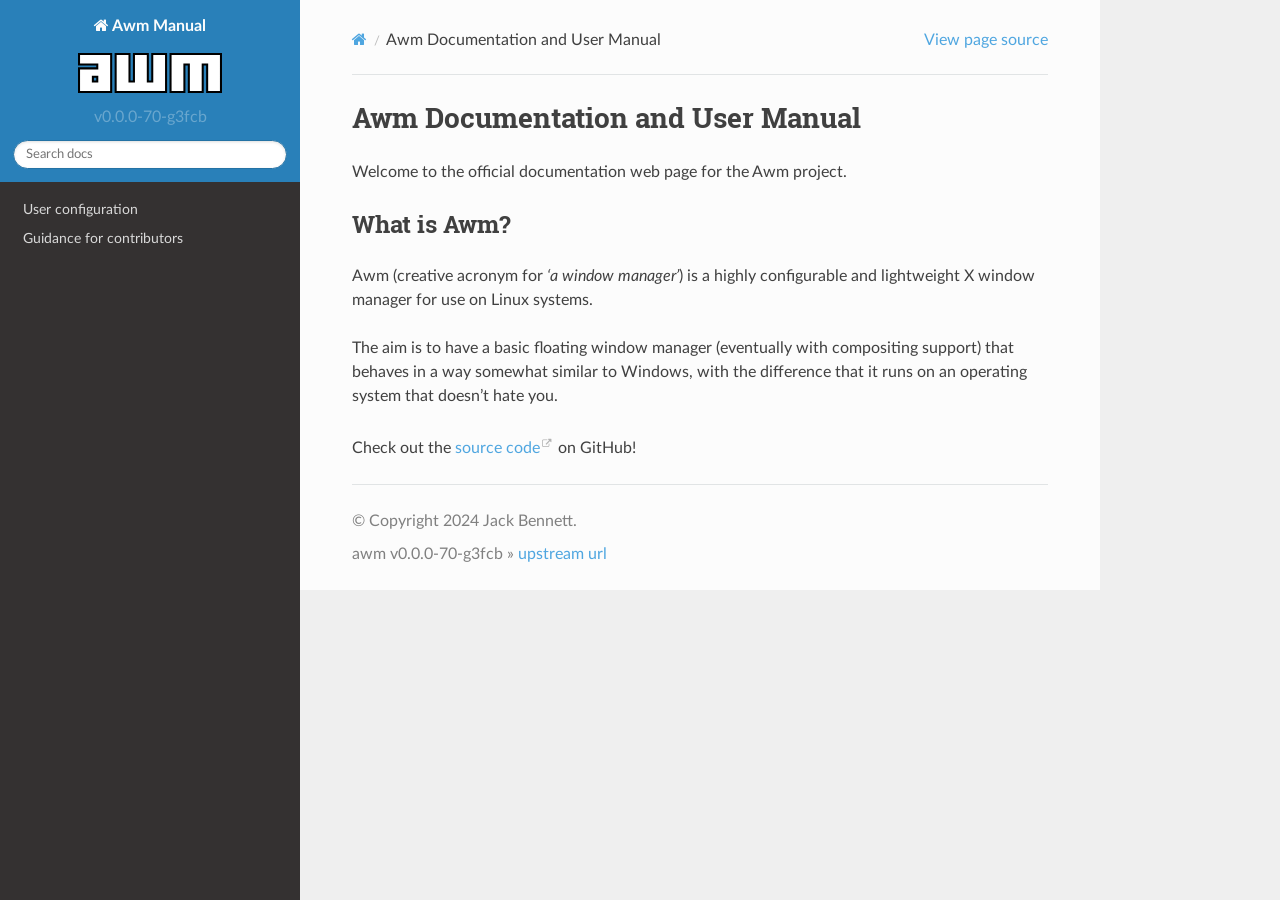
==== commit cf1cde86: "Deploying to gh-pages from @ kosude/awm@3fcb23c3a034dda184f6f4cbc7ada85c7e7f70c0 🚀" ====
--- a/index.html
+++ b/index.html
@@ -17,7 +17,7 @@
   
         <script src="_static/jquery.js?v=5d32c60e"></script>
         <script src="_static/_sphinx_javascript_frameworks_compat.js?v=2cd50e6c"></script>
-        <script src="_static/documentation_options.js?v=01e307ff"></script>
+        <script src="_static/documentation_options.js?v=ad727137"></script>
         <script src="_static/doctools.js?v=888ff710"></script>
         <script src="_static/sphinx_highlight.js?v=dc90522c"></script>
     <script src="_static/js/theme.js"></script>
@@ -39,7 +39,7 @@
               <img src="_static/logo.svg" class="logo" alt="Logo"/>
           </a>
               <div class="version">
-                ff9f
+                v0.0.0-70-g3fcb
               </div>
 <div role="search">
   <form id="rtd-search-form" class="wy-form" action="search.html" method="get">
@@ -104,7 +104,7 @@
   </div>
 
   
-    awm ff9f » <a href="https://github.com/kosude/awm">upstream url</a>
+    awm v0.0.0-70-g3fcb » <a href="https://github.com/kosude/awm">upstream url</a>
 
 </footer>
         </div>
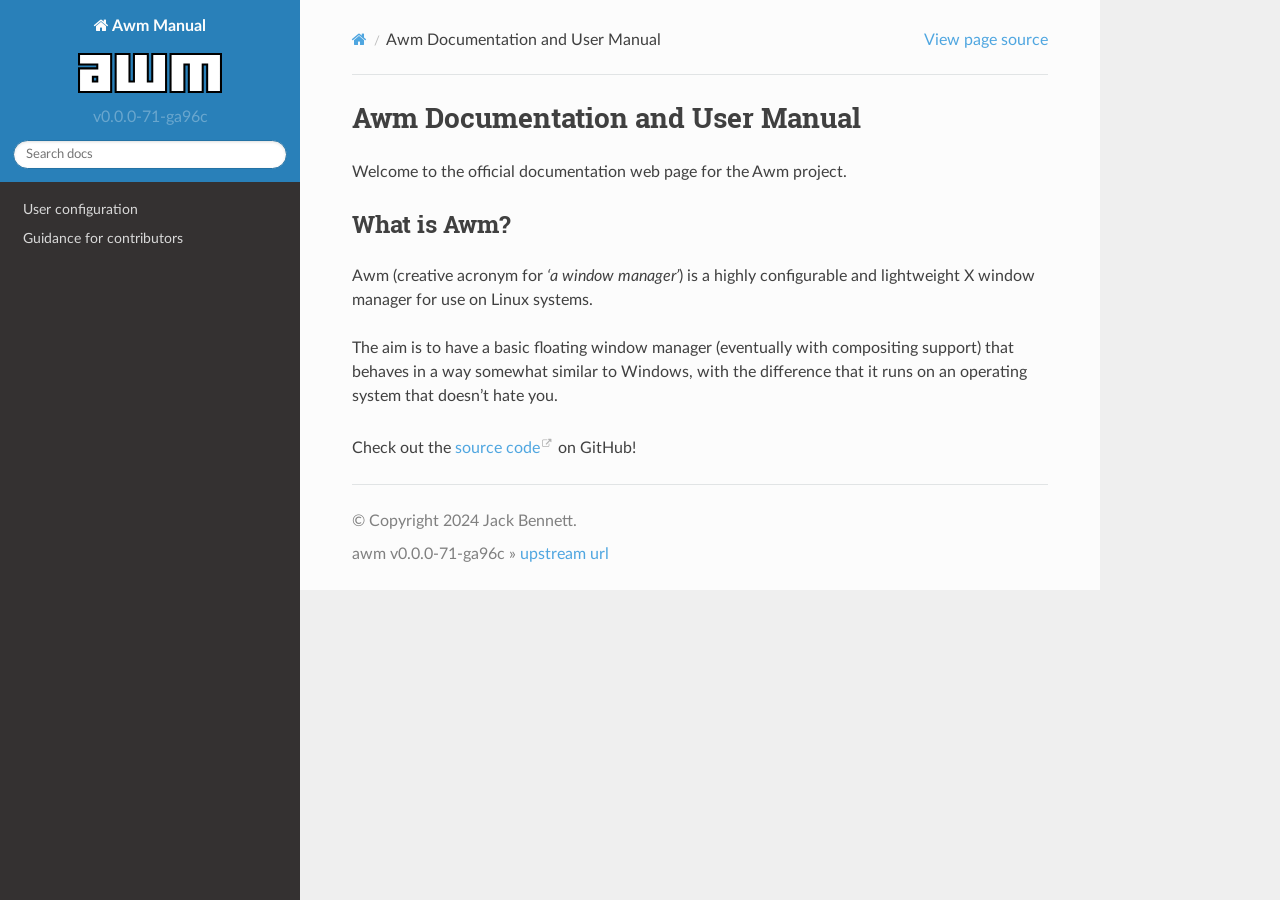
==== commit d9290435: "Deploying to gh-pages from @ kosude/awm@a96c549562577f59b5c88fd14a2559b1cacc1110 🚀" ====
--- a/index.html
+++ b/index.html
@@ -17,7 +17,7 @@
   
         <script src="_static/jquery.js?v=5d32c60e"></script>
         <script src="_static/_sphinx_javascript_frameworks_compat.js?v=2cd50e6c"></script>
-        <script src="_static/documentation_options.js?v=ad727137"></script>
+        <script src="_static/documentation_options.js?v=f7c36ab4"></script>
         <script src="_static/doctools.js?v=888ff710"></script>
         <script src="_static/sphinx_highlight.js?v=dc90522c"></script>
     <script src="_static/js/theme.js"></script>
@@ -39,7 +39,7 @@
               <img src="_static/logo.svg" class="logo" alt="Logo"/>
           </a>
               <div class="version">
-                v0.0.0-70-g3fcb
+                v0.0.0-71-ga96c
               </div>
 <div role="search">
   <form id="rtd-search-form" class="wy-form" action="search.html" method="get">
@@ -104,7 +104,7 @@
   </div>
 
   
-    awm v0.0.0-70-g3fcb » <a href="https://github.com/kosude/awm">upstream url</a>
+    awm v0.0.0-71-ga96c » <a href="https://github.com/kosude/awm">upstream url</a>
 
 </footer>
         </div>
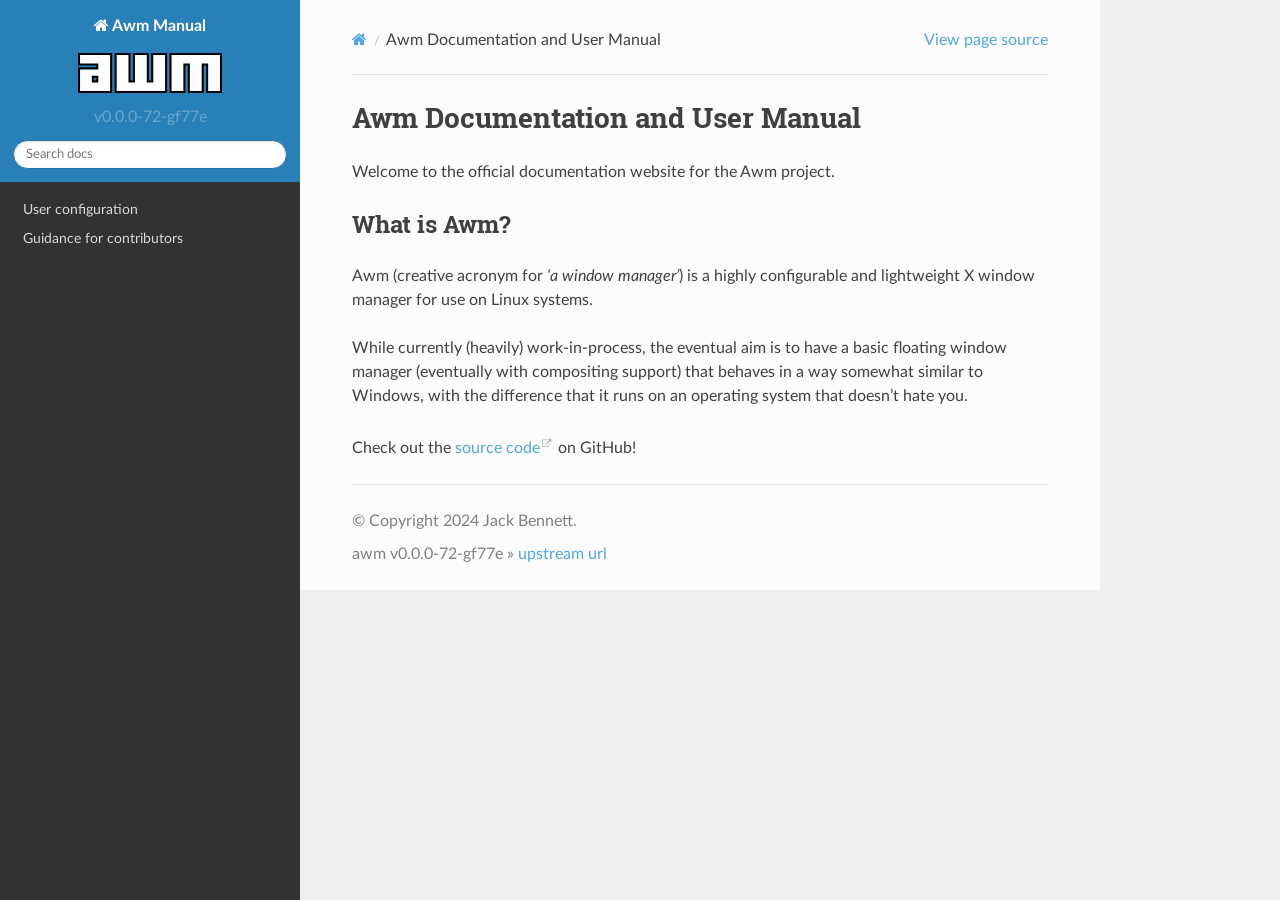
==== commit 486153ae: "Deploying to gh-pages from @ kosude/awm@f77ee836d389709e1ef5e62db50ff9f662bd5de1 🚀" ====
--- a/index.html
+++ b/index.html
@@ -17,7 +17,7 @@
   
         <script src="_static/jquery.js?v=5d32c60e"></script>
         <script src="_static/_sphinx_javascript_frameworks_compat.js?v=2cd50e6c"></script>
-        <script src="_static/documentation_options.js?v=f7c36ab4"></script>
+        <script src="_static/documentation_options.js?v=77a6b6ed"></script>
         <script src="_static/doctools.js?v=888ff710"></script>
         <script src="_static/sphinx_highlight.js?v=dc90522c"></script>
     <script src="_static/js/theme.js"></script>
@@ -39,7 +39,7 @@
               <img src="_static/logo.svg" class="logo" alt="Logo"/>
           </a>
               <div class="version">
-                v0.0.0-71-ga96c
+                v0.0.0-72-gf77e
               </div>
 <div role="search">
   <form id="rtd-search-form" class="wy-form" action="search.html" method="get">
@@ -82,12 +82,12 @@
 <h1>Awm Documentation and User Manual<a class="headerlink" href="#awm-documentation-and-user-manual" title="Link to this heading"></a></h1>
 <div class="toctree-wrapper compound">
 </div>
-<p>Welcome to the official documentation web page for the Awm project.</p>
+<p>Welcome to the official documentation website for the Awm project.</p>
 <section id="what-is-awm">
 <h2>What is Awm?<a class="headerlink" href="#what-is-awm" title="Link to this heading"></a></h2>
 <p>Awm (creative acronym for <em>‘a window manager’</em>) is a highly configurable and lightweight X window manager for use on Linux systems.</p>
-<p>The aim is to have a basic floating window manager (eventually with compositing support) that behaves in a way somewhat similar to Windows, with the
-difference that it runs on an operating system that doesn’t hate you.</p>
+<p>While currently (heavily) work-in-process, the eventual aim is to have a basic floating window manager (eventually with compositing support) that
+behaves in a way somewhat similar to Windows, with the difference that it runs on an operating system that doesn’t hate you.</p>
 <p>Check out the <a class="reference external" href="https://github.com/kosude/awm">source code</a> on GitHub!</p>
 </section>
 </section>
@@ -104,7 +104,7 @@
   </div>
 
   
-    awm v0.0.0-71-ga96c » <a href="https://github.com/kosude/awm">upstream url</a>
+    awm v0.0.0-72-gf77e » <a href="https://github.com/kosude/awm">upstream url</a>
 
 </footer>
         </div>
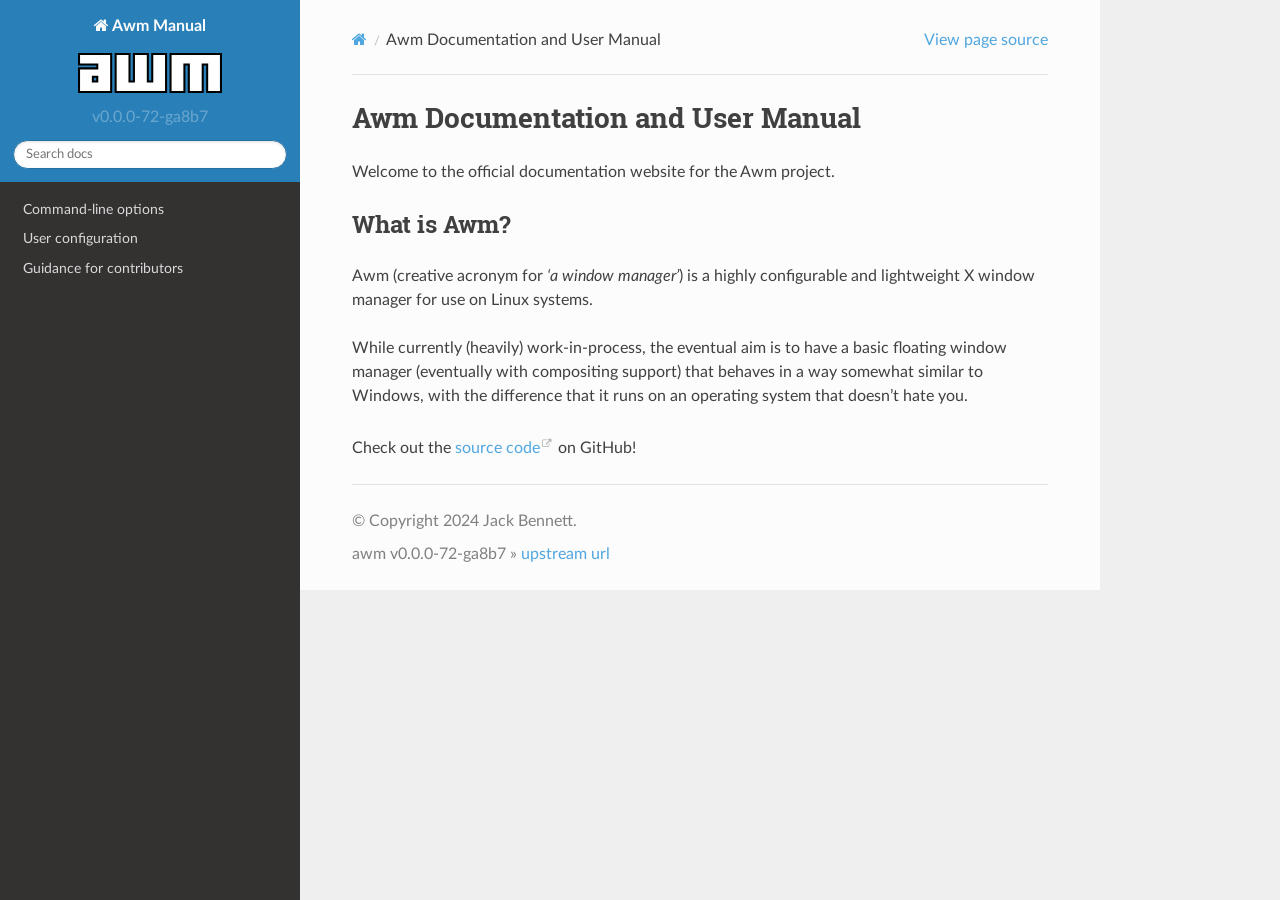
==== commit 266d6c96: "Deploying to gh-pages from @ kosude/awm@a8b7ff7538eac396daa35878afc8b67e8dc6f53f 🚀" ====
--- a/index.html
+++ b/index.html
@@ -17,13 +17,13 @@
   
         <script src="_static/jquery.js?v=5d32c60e"></script>
         <script src="_static/_sphinx_javascript_frameworks_compat.js?v=2cd50e6c"></script>
-        <script src="_static/documentation_options.js?v=77a6b6ed"></script>
+        <script src="_static/documentation_options.js?v=27a2b7fd"></script>
         <script src="_static/doctools.js?v=888ff710"></script>
         <script src="_static/sphinx_highlight.js?v=dc90522c"></script>
     <script src="_static/js/theme.js"></script>
     <link rel="index" title="Index" href="genindex.html" />
     <link rel="search" title="Search" href="search.html" />
-    <link rel="next" title="User configuration" href="content/configuration.html" /> 
+    <link rel="next" title="Command-line options" href="content/command-line.html" /> 
 </head>
 
 <body class="wy-body-for-nav"> 
@@ -39,7 +39,7 @@
               <img src="_static/logo.svg" class="logo" alt="Logo"/>
           </a>
               <div class="version">
-                v0.0.0-72-gf77e
+                v0.0.0-72-ga8b7
               </div>
 <div role="search">
   <form id="rtd-search-form" class="wy-form" action="search.html" method="get">
@@ -50,6 +50,7 @@
 </div>
         </div><div class="wy-menu wy-menu-vertical" data-spy="affix" role="navigation" aria-label="Navigation menu">
               <ul>
+<li class="toctree-l1"><a class="reference internal" href="content/command-line.html">Command-line options</a></li>
 <li class="toctree-l1"><a class="reference internal" href="content/configuration.html">User configuration</a></li>
 <li class="toctree-l1"><a class="reference internal" href="content/contributors.html">Guidance for contributors</a></li>
 </ul>
@@ -104,7 +105,7 @@
   </div>
 
   
-    awm v0.0.0-72-gf77e » <a href="https://github.com/kosude/awm">upstream url</a>
+    awm v0.0.0-72-ga8b7 » <a href="https://github.com/kosude/awm">upstream url</a>
 
 </footer>
         </div>
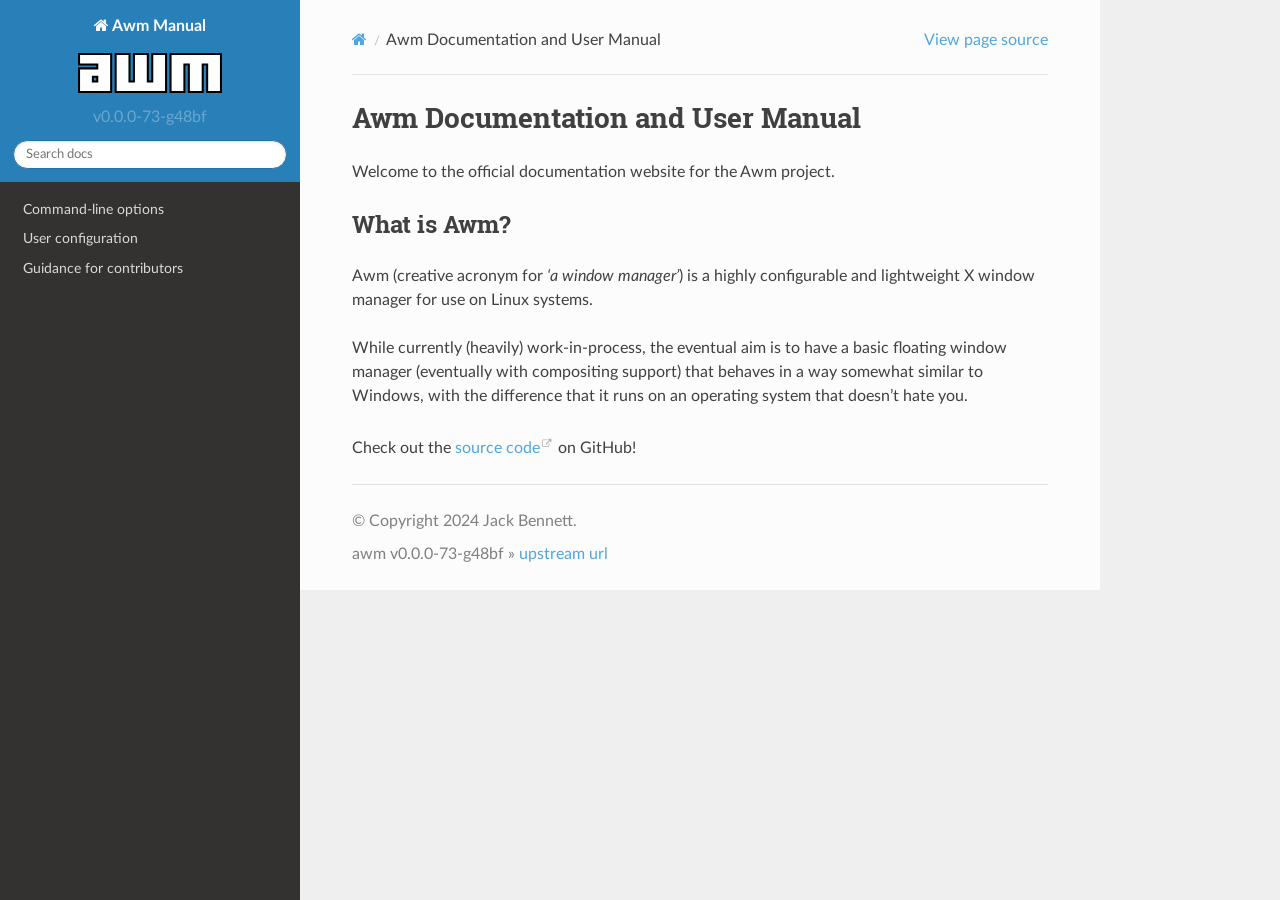
==== commit 96b2b003: "Deploying to gh-pages from @ kosude/awm@48bf73f526e6dc9f88ce9159e1fd2b01cafd48f8 🚀" ====
--- a/index.html
+++ b/index.html
@@ -17,7 +17,7 @@
   
         <script src="_static/jquery.js?v=5d32c60e"></script>
         <script src="_static/_sphinx_javascript_frameworks_compat.js?v=2cd50e6c"></script>
-        <script src="_static/documentation_options.js?v=27a2b7fd"></script>
+        <script src="_static/documentation_options.js?v=d734eb98"></script>
         <script src="_static/doctools.js?v=888ff710"></script>
         <script src="_static/sphinx_highlight.js?v=dc90522c"></script>
     <script src="_static/js/theme.js"></script>
@@ -39,7 +39,7 @@
               <img src="_static/logo.svg" class="logo" alt="Logo"/>
           </a>
               <div class="version">
-                v0.0.0-72-ga8b7
+                v0.0.0-73-g48bf
               </div>
 <div role="search">
   <form id="rtd-search-form" class="wy-form" action="search.html" method="get">
@@ -105,7 +105,7 @@
   </div>
 
   
-    awm v0.0.0-72-ga8b7 » <a href="https://github.com/kosude/awm">upstream url</a>
+    awm v0.0.0-73-g48bf » <a href="https://github.com/kosude/awm">upstream url</a>
 
 </footer>
         </div>
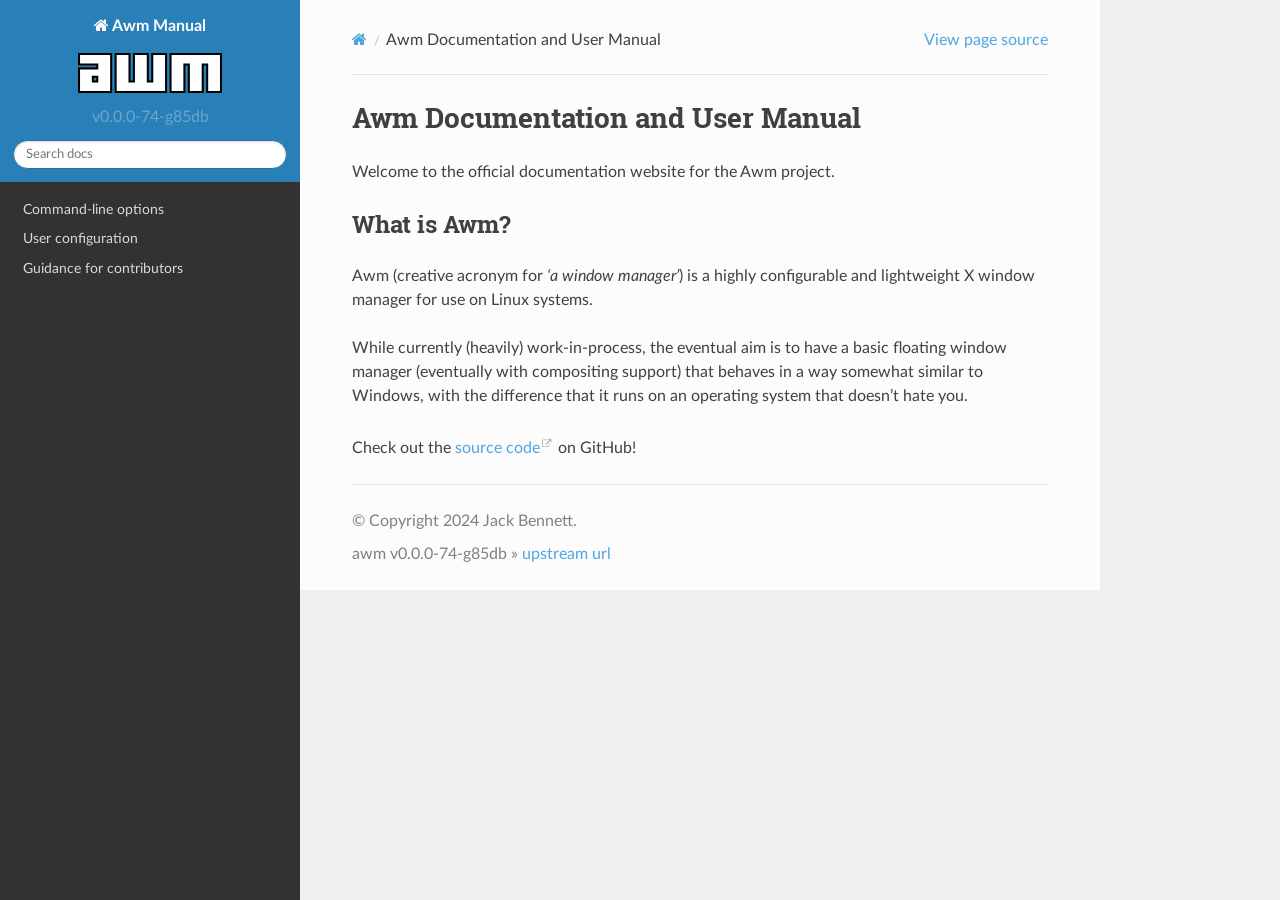
==== commit fb0fb87c: "Deploying to gh-pages from @ kosude/awm@85db7355fabbeaaa374536de14118a08a73b8c82 🚀" ====
--- a/index.html
+++ b/index.html
@@ -17,7 +17,7 @@
   
         <script src="_static/jquery.js?v=5d32c60e"></script>
         <script src="_static/_sphinx_javascript_frameworks_compat.js?v=2cd50e6c"></script>
-        <script src="_static/documentation_options.js?v=d734eb98"></script>
+        <script src="_static/documentation_options.js?v=53df9702"></script>
         <script src="_static/doctools.js?v=888ff710"></script>
         <script src="_static/sphinx_highlight.js?v=dc90522c"></script>
     <script src="_static/js/theme.js"></script>
@@ -39,7 +39,7 @@
               <img src="_static/logo.svg" class="logo" alt="Logo"/>
           </a>
               <div class="version">
-                v0.0.0-73-g48bf
+                v0.0.0-74-g85db
               </div>
 <div role="search">
   <form id="rtd-search-form" class="wy-form" action="search.html" method="get">
@@ -105,7 +105,7 @@
   </div>
 
   
-    awm v0.0.0-73-g48bf » <a href="https://github.com/kosude/awm">upstream url</a>
+    awm v0.0.0-74-g85db » <a href="https://github.com/kosude/awm">upstream url</a>
 
 </footer>
         </div>
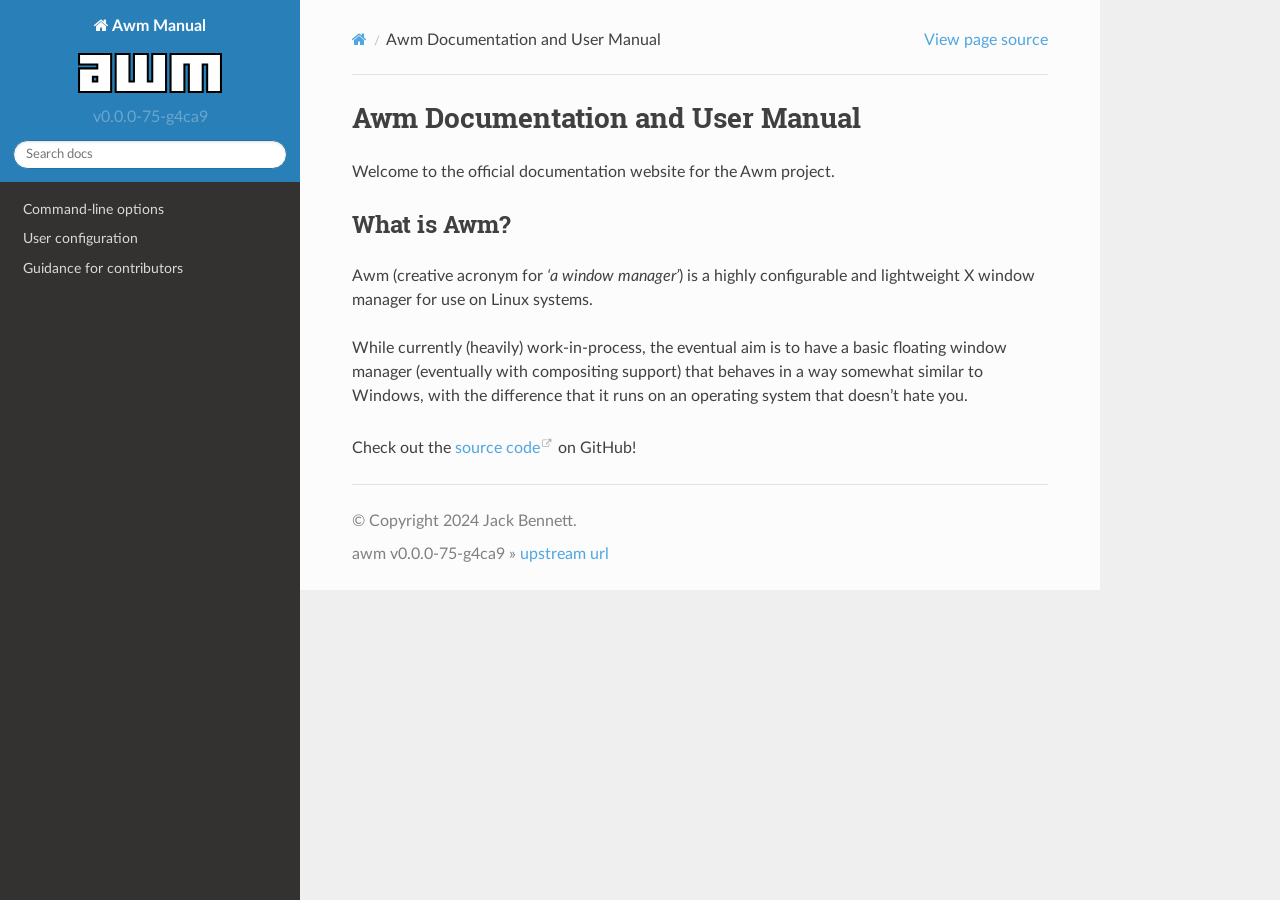
==== commit d3bebd37: "Deploying to gh-pages from @ kosude/awm@4ca9001c1b7ea1392d5a66ce6bca90eb7009e745 🚀" ====
--- a/index.html
+++ b/index.html
@@ -17,7 +17,7 @@
   
         <script src="_static/jquery.js?v=5d32c60e"></script>
         <script src="_static/_sphinx_javascript_frameworks_compat.js?v=2cd50e6c"></script>
-        <script src="_static/documentation_options.js?v=53df9702"></script>
+        <script src="_static/documentation_options.js?v=b0ba9a31"></script>
         <script src="_static/doctools.js?v=888ff710"></script>
         <script src="_static/sphinx_highlight.js?v=dc90522c"></script>
     <script src="_static/js/theme.js"></script>
@@ -39,7 +39,7 @@
               <img src="_static/logo.svg" class="logo" alt="Logo"/>
           </a>
               <div class="version">
-                v0.0.0-74-g85db
+                v0.0.0-75-g4ca9
               </div>
 <div role="search">
   <form id="rtd-search-form" class="wy-form" action="search.html" method="get">
@@ -105,7 +105,7 @@
   </div>
 
   
-    awm v0.0.0-74-g85db » <a href="https://github.com/kosude/awm">upstream url</a>
+    awm v0.0.0-75-g4ca9 » <a href="https://github.com/kosude/awm">upstream url</a>
 
 </footer>
         </div>
